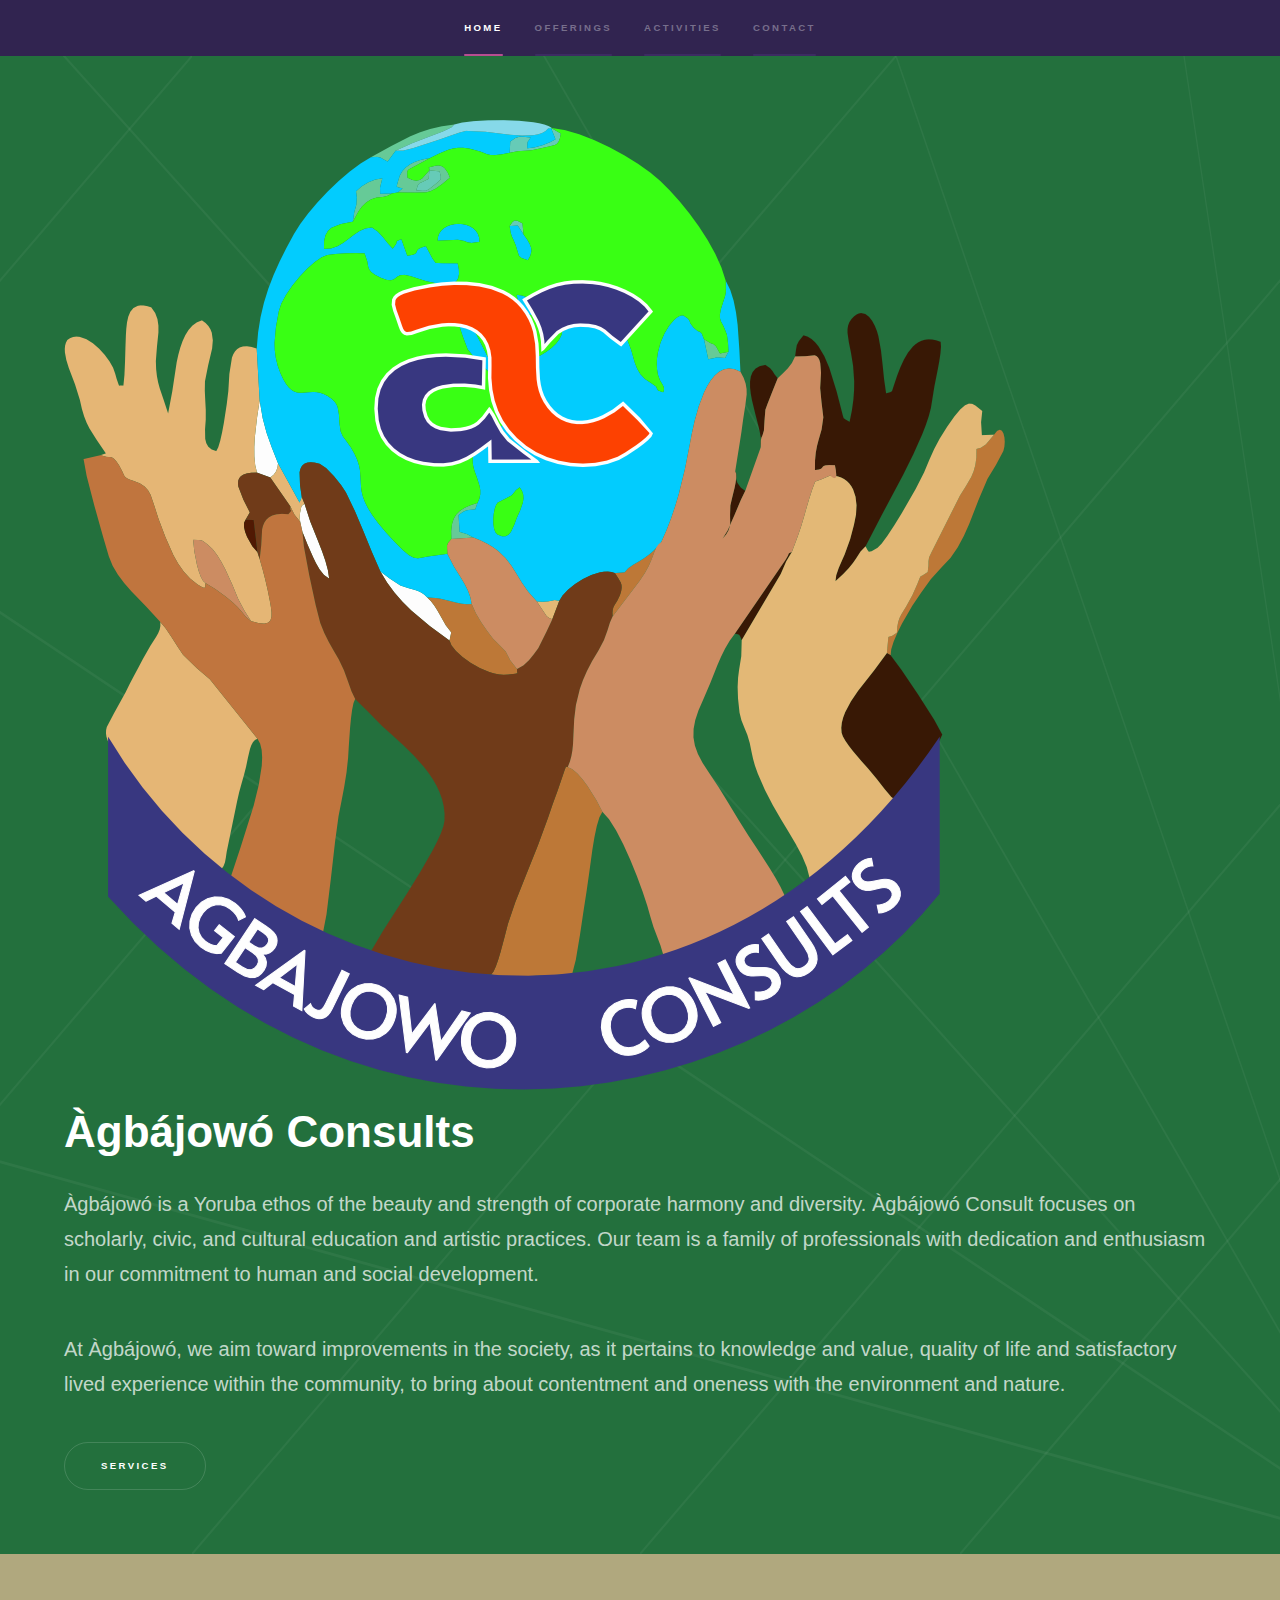
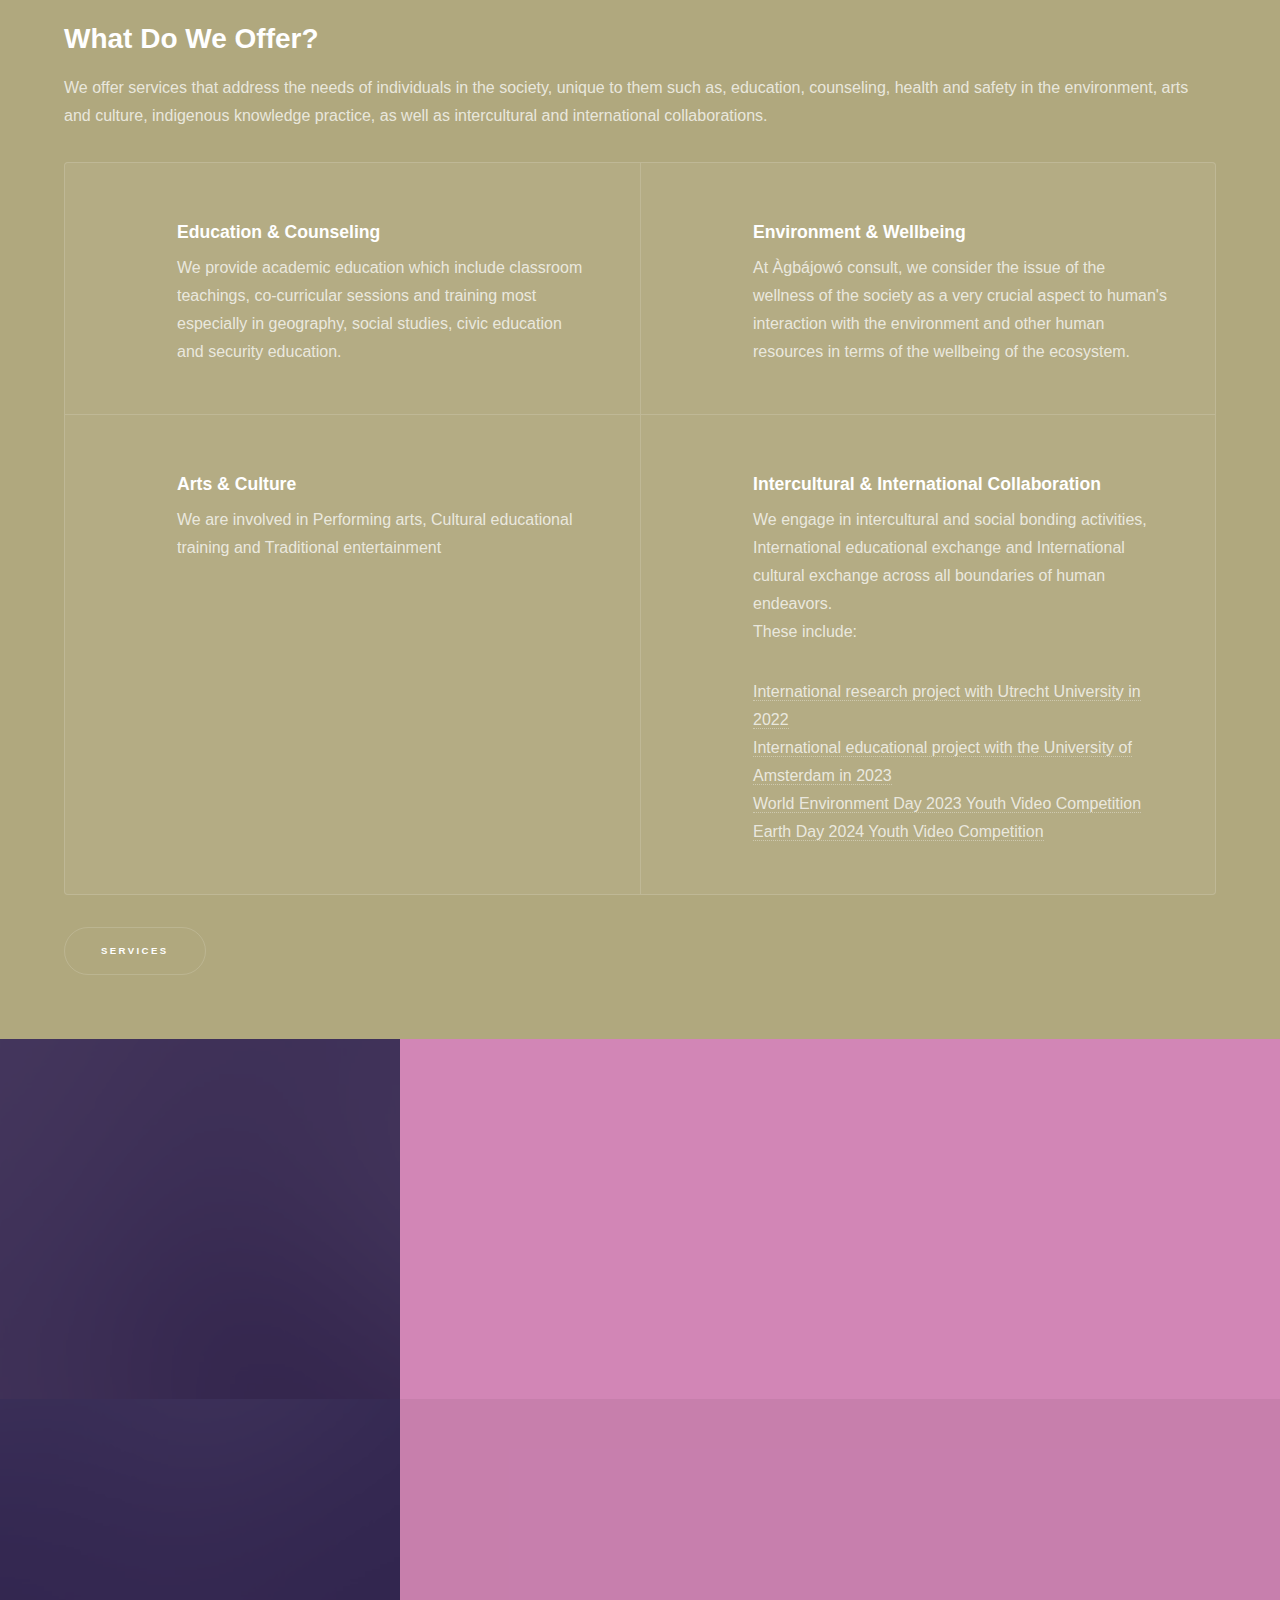
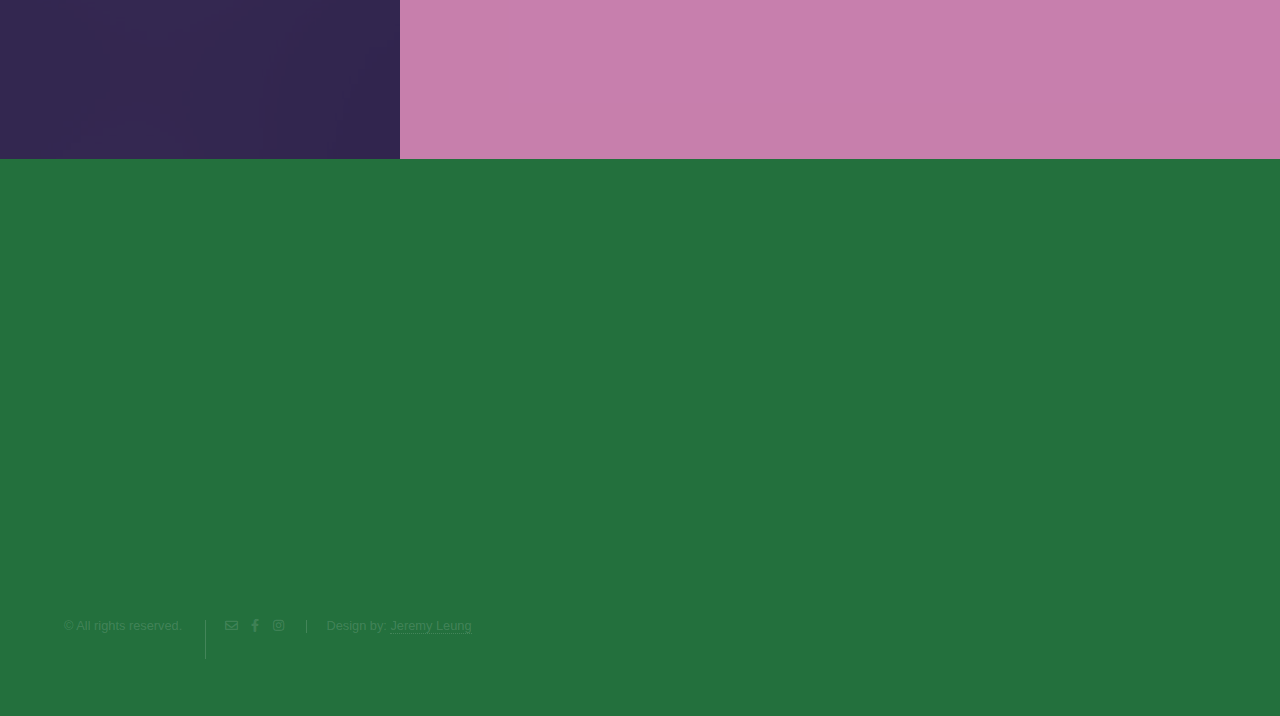
==== index.html @ 6418ff7d "Add files via upload" ====
<!DOCTYPE HTML>
<!--
	Hyperspace by HTML5 UP
	html5up.net | @ajlkn
	Free for personal and commercial use under the CCA 3.0 license (html5up.net/license)
-->
<html>
	<head>
		<title>Àgbájowó</title>
		<link rel="icon" href="images/favicon.ico">
		<meta property="og:description" 
  			content="We offer services that address the needs of individuals in the society" />
		<meta property="og:image" content="images/Agbajowo logo.png" />
		<meta charset="utf-8" />
		<meta name="viewport" content="width=device-width, initial-scale=1, user-scalable=no" />
		<link rel="stylesheet" href="assets/css/main.css" />
		<noscript><link rel="stylesheet" href="assets/css/noscript.css" /></noscript>
	</head>
	<body class="is-preload">

		<!-- Sidebar -->
			<section id="sidebar">
				<div class="inner">
					<nav>
						<ul>
							<li><a href="#intro">Home</a></li>
							<li><a href="#one">Offerings</a></li>
							<li><a href="#two">Activities</a></li>
							<li><a href="#three">Contact</a></li>
	
						</ul>
					</nav>
				</div>
			</section>

		<!-- Wrapper -->
			<div id="wrapper">

				<!-- Intro -->
					<section id="intro" class="wrapper style1 fullscreen fade-up">
						<div class="inner">
						<img src="images/Agbajowo logo.png" sizes="33vw" alt="" data-position="center" />
							<h1>Àgbájowó Consults</h1>
							<p>Àgbájowó is a Yoruba ethos of the beauty and strength of corporate harmony and diversity. Àgbájowó Consult focuses on scholarly, civic, and cultural education and artistic practices. 
								Our team is a family of professionals with dedication and enthusiasm in our commitment to human and social development.</p>
							<box> <p>At Àgbájowó, we aim toward improvements in the society, as it pertains to knowledge and value, 
								quality of life and satisfactory lived experience within the community, to bring about contentment and oneness with the environment and nature.</p></box>
							
							<ul class="actions">
								<li><a href="service.html" class="button">Services</a></li>
							</ul>
						</div>
					</section>

				<!-- One -->
					<section id="one" class="wrapper style2 spotlights">
						<div class="inner">
							<h2>What Do We Offer?</h2>
							<p>We offer services that address the needs of individuals in the society, unique to them such as, education, counseling, health and safety in the environment, 
								arts and culture, indigenous knowledge practice, as well as intercultural and international collaborations.
							</p>
							<div class="features">
								<section>
									<span class="icon solid major fa-school"></span>
									<h3>Education & Counseling</h3>
									<p>We provide academic education which include classroom teachings, co-curricular sessions and training most especially in geography, social studies, civic education and security education.</p>
								</section>
								<section>
									<span class="icon solid major fa-tree"></span>
									<h3>Environment & Wellbeing</h3>
									<p>At Àgbájowó consult, we consider the issue of the wellness of the society as a very crucial aspect to human's interaction with the environment and other human resources 
										in terms of the wellbeing of the ecosystem.</p>
								</section>
								<section>
									<span class="icon solid major fa-paint-roller"></span>
									<h3>Arts & Culture</h3>
									<p>We are involved in Performing arts, Cultural educational training and Traditional entertainment
									</p>
								</section>
								<section>
									<span class="icon solid major fa-handshake"></span>
									<h3>Intercultural & International Collaboration</h3>
									<p>We engage in intercultural and social bonding activities, International educational exchange and International cultural exchange across all boundaries of human endeavors. 
										<br> These include:</p>
										<p> <a href="https://drumlanguages.sites.uu.nl/education/" >International research project with Utrecht University in 2022</a>
											<br><a href="https://www.uva.nl/decoloniality-transnationalism-and-afrofuturism-the-dialogue.html?" >International educational project with the University of Amsterdam in 2023</a>
											<br><a href="https://www.youtube.com/watch?v=WabiyJ3lN2E" >World Environment Day 2023 Youth Video Competition</a>
											<br><a href="https://www.youtube.com/watch?v=w_batq23wjU" >Earth Day 2024 Youth Video Competition</a>
										</p>
								</section>
							</div>
							<ul class="actions">
								<li><a href="service.html" class="button">Services</a></li>
							</ul>
				
					</section>

				<!-- Two -->
					<section id="two" class="wrapper style3 spotlights">
						<section>
							<a href="#" class="image"><img src="images/pic01.jpg" alt="" data-position="center center" /></a>
							<div class="content">
								<div class="inner">
									<h2>Past Activities</h2>
									<p>PWe offer services that address the needs of individuals in the society, unique to them such as, education, counseling, health and safety in the environment, 
										arts and culture, indigenous knowledge practice, as well as intercultural and international collaborations.</p>
									<ul class="actions">
										<li><a href="service.html" class="button">Learn more</a></li>
									</ul>
								</div>
							</div>
						</section>
						<section>
							<a href="#" class="image"><img src="images/pic02.jpg" alt="" data-position="top center" /></a>
							<div class="content">
								<div class="inner">
									<h2>Upcoming Activities</h2>
									<p>Phasellus convallis elit id ullamcorper pulvinar. Duis aliquam turpis mauris, eu ultricies erat malesuada quis. Aliquam dapibus.</p>
									<ul class="actions">
										<li><a href="service.html" class="button">Services</a></li>
									</ul>
								</div>
							</div>
						</section>
				</section>

				<!-- Three -->
					<section id="three" class="wrapper style1 fade-up">
						<div class="inner">
							<h2>Contact</h2>
							<p></p>
							<div class="split style1">
								<section>
									<ul class="contact">
										<li>
											<h3>Director - Àgbájowó Consults </h3>
											<span>Edward Oludare<br />
											</span>
										</li>
										<li>
											<h3>Address</h3>
											<span>9 Odunsi Street, Bariga,<br />
												Lagos, Nigeria</span>
										</li>
								
									</ul>
								</section>
								<section>
									
											<h3>Email</h3>
											<a href="mailto:edwardoludee@gmail.com">edwardoludee@gmail.com</a>
										
										
										
											<h3>Phone</h3>
											<span>+234-803-395-9076</span>
										
											<h3>Social</h3>
											<ul class="icons">
												<li><a href="https://www.facebook.com/share/KQYxYAKXtNSf1mH6/" class="icon brands fa-facebook-f"><span class="label">Facebook</span></a></li>
												<li><a href="https://www.instagram.com/agbajowo_consult/" class="icon brands fa-instagram"><span class="label">Instagram</span></a></li>
												
											</ul>
										</li>
									</ul>
								</section>
					
							</div>
						</div>
					</section>

			</div>

		<!-- Footer -->
			<footer id="footer" class="wrapper style1-alt">
				<div class="inner">
					<ul class="menu">
						<li>&copy; All rights reserved.</li>
						<li><ul class="icons">
							<li><a href="mailto:edwardoludee@gmail.com" class="icon fa-envelope"><span class="label"></a></li>
							<li><a href="https://www.facebook.com/share/KQYxYAKXtNSf1mH6/" class="icon brands fa-facebook-f"><span class="label"></span></a></li>
							<li><a href="https://www.instagram.com/agbajowo_consult/" class="icon brands fa-instagram"><span class="label"></span></a></li>
							
						</ul></li>
						<li>Design by: <a href="https://linktr.ee/sostenuto">Jeremy Leung</a></li>
					</ul>
				</div>
			</footer>

		<!-- Scripts -->
			<script src="assets/js/jquery.min.js"></script>
			<script src="assets/js/jquery.scrollex.min.js"></script>
			<script src="assets/js/jquery.scrolly.min.js"></script>
			<script src="assets/js/browser.min.js"></script>
			<script src="assets/js/breakpoints.min.js"></script>
			<script src="assets/js/util.js"></script>
			<script src="assets/js/main.js"></script>

	</body>
</html>
---- assets/css/main.css ----
@import url(fontawesome-all.min.css);

/*
	Hyperspace by HTML5 UP
	html5up.net | @ajlkn
	Free for personal and commercial use under the CCA 3.0 license (html5up.net/license)
*/

html, body, div, span, applet, object,
iframe, h1, h2, h3, h4, h5, h6, p, blockquote,
pre, a, abbr, acronym, address, big, cite,
code, del, dfn, em, img, ins, kbd, q, s, samp,
small, strike, strong, sub, sup, tt, var, b,
u, i, center, dl, dt, dd, ol, ul, li, fieldset,
form, label, legend, table, caption, tbody,
tfoot, thead, tr, th, td, article, aside,
canvas, details, embed, figure, figcaption,
footer, header, hgroup, menu, nav, output, ruby,
section, summary, time, mark, audio, video {
	margin: 0;
	padding: 0;
	border: 0;
	font-size: 100%;
	font: inherit;
	vertical-align: baseline;}

article, aside, details, figcaption, figure,
footer, header, hgroup, menu, nav, section {
	display: block;}

body {
	line-height: 1;
}

ol, ul {
	list-style: none;
}

blockquote, q {
	quotes: none;
}

	blockquote:before, blockquote:after, q:before, q:after {
		content: '';
		content: none;
	}

table {
	border-collapse: collapse;
	border-spacing: 0;
}

body {
	-webkit-text-size-adjust: none;
}

mark {
	background-color: transparent;
	color: inherit;
}

input::-moz-focus-inner {
	border: 0;
	padding: 0;
}

input, select, textarea {
	-moz-appearance: none;
	-webkit-appearance: none;
	-ms-appearance: none;
	appearance: none;
}

/* Basic */

	@-ms-viewport {
		width: device-width;
	}

	body {
		-ms-overflow-style: scrollbar;
	}

	@media screen and (max-width: 480px) {

		html, body {
			min-width: 320px;
		}

	}

	html {
		box-sizing: border-box;
	}

	*, *:before, *:after {
		box-sizing: inherit;
	}

	body {
		background: #7ab696ae;
	}

		body.is-preload *, body.is-preload *:before, body.is-preload *:after {
			-moz-animation: none !important;
			-webkit-animation: none !important;
			-ms-animation: none !important;
			animation: none !important;
			-moz-transition: none !important;
			-webkit-transition: none !important;
			-ms-transition: none !important;
			transition: none !important;
		}

/* Type */

	body, input, select, textarea {
		color: rgba(255, 255, 255, 0.744);
		font-family: Arial, Helvetica, sans-serif;
		font-size: 16.5pt;
		font-weight: normal;
		line-height: 1.75;
	}

		@media screen and (max-width: 1680px) {

			body, input, select, textarea {
				font-size: 13pt;
			}

		}

		@media screen and (max-width: 1280px) {

			body, input, select, textarea {
				font-size: 12pt;
			}

		}

		@media screen and (max-width: 360px) {

			body, input, select, textarea {
				font-size: 11pt;
			}

		}

	a {
		-moz-transition: color 0.2s ease, border-bottom-color 0.2s ease;
		-webkit-transition: color 0.2s ease, border-bottom-color 0.2s ease;
		-ms-transition: color 0.2s ease, border-bottom-color 0.2s ease;
		transition: color 0.2s ease, border-bottom-color 0.2s ease;
		border-bottom: dotted 1px rgba(255, 255, 255, 0.35);
		color: inherit;
		text-decoration: none;
	}

		a:hover {
			border-bottom-color: transparent;
			color: #ffffff;
		}

	strong, b {
		color: #ffffff;
		font-weight: bold;
	}

	em, i {
		font-style: italic;
	}

	p {
		margin: 0 0 2em 0;
	}

	h1, h2, h3, h4, h5, h6 {
		color: #ffffff;
		font-weight: bold;
		line-height: 1.5;
		margin: 0 0 0.5em 0;
	}

		h1 a, h2 a, h3 a, h4 a, h5 a, h6 a {
			color: inherit;
			text-decoration: none;
		}

	h1 {
		font-size: 2.75em;
	}

		h1.major {
			margin: 0 0 1.3em 0;
			position: relative;
			padding-bottom: 0.35em;
		}

			h1.major:after {
				background-image: -moz-linear-gradient(to right, #5e42a6, #b74e91);
				background-image: -webkit-linear-gradient(to right, #5e42a6, #b74e91);
				background-image: -ms-linear-gradient(to right, #5e42a6, #b74e91);
				background-image: linear-gradient(to right, #5e42a6, #b74e91);
				-moz-transition: max-width 0.2s ease;
				-webkit-transition: max-width 0.2s ease;
				-ms-transition: max-width 0.2s ease;
				transition: max-width 0.2s ease;
				border-radius: 0.2em;
				bottom: 0;
				content: '';
				height: 0.05em;
				position: absolute;
				right: 0;
				width: 100%;
			}

	h2 {
		font-size: 1.75em;
	}

	h3 {
		font-size: 1.1em;
	}

	h4 {
		font-size: 1em;
	}

	h5 {
		font-size: 0.8em;
	}

	h6 {
		font-size: 0.6em;
	}

	@media screen and (max-width: 736px) {

		h1 {
			font-size: 2em;
		}

		h2 {
			font-size: 1.25em;
		}

		h3 {
			font-size: 1em;
		}

		h4 {
			font-size: 0.8em;
		}

		h5 {
			font-size: 0.6em;
		}

		h6 {
			font-size: 0.6em;
		}

	}

	sub {
		font-size: 0.8em;
		position: relative;
		top: 0.5em;
	}

	sup {
		font-size: 0.8em;
		position: relative;
		top: -0.5em;
	}

	blockquote {
		border-left: solid 4px rgba(255, 255, 255, 0.15);
		font-style: italic;
		margin: 0 0 2em 0;
		padding: 0.5em 0 0.5em 2em;
	}

	code {
		background: rgba(255, 255, 255, 0.05);
		border-radius: 0.25em;
		border: solid 1px rgba(255, 255, 255, 0.15);
		font-family: "Courier New", monospace;
		font-size: 0.9em;
		margin: 0 0.25em;
		padding: 0.25em 0.65em;
	}

	pre {
		-webkit-overflow-scrolling: touch;
		font-family: "Courier New", monospace;
		font-size: 0.9em;
		margin: 0 0 2em 0;
	}

		pre code {
			display: block;
			line-height: 1.75em;
			padding: 1em 1.5em;
			overflow-x: auto;
		}

	hr {
		border: 0;
		border-bottom: solid 1px rgba(255, 255, 255, 0.15);
		margin: 2em 0;
	}

		hr.major {
			margin: 3em 0;
		}

	.align-left {
		text-align: left;
	}

	.align-center {
		text-align: center;
	}

	.align-right {
		text-align: right;
	}

/* Row */

	.row {
		display: flex;
		flex-wrap: wrap;
		box-sizing: border-box;
		align-items: stretch;
	}

		.row > * {
			box-sizing: border-box;
		}

		.row.gtr-uniform > * > :last-child {
			margin-bottom: 0;
		}

		.row.aln-left {
			justify-content: flex-start;
		}

		.row.aln-center {
			justify-content: center;
		}

		.row.aln-right {
			justify-content: flex-end;
		}

		.row.aln-top {
			align-items: flex-start;
		}

		.row.aln-middle {
			align-items: center;
		}

		.row.aln-bottom {
			align-items: flex-end;
		}

		.row > .imp {
			order: -1;
		}

		.row > .col-1 {
			width: 8.33333%;
		}

		.row > .off-1 {
			margin-left: 8.33333%;
		}

		.row > .col-2 {
			width: 16.66667%;
		}

		.row > .off-2 {
			margin-left: 16.66667%;
		}

		.row > .col-3 {
			width: 25%;
		}

		.row > .off-3 {
			margin-left: 25%;
		}

		.row > .col-4 {
			width: 33.33333%;
		}

		.row > .off-4 {
			margin-left: 33.33333%;
		}

		.row > .col-5 {
			width: 41.66667%;
		}

		.row > .off-5 {
			margin-left: 41.66667%;
		}

		.row > .col-6 {
			width: 50%;
		}

		.row > .off-6 {
			margin-left: 50%;
		}

		.row > .col-7 {
			width: 58.33333%;
		}

		.row > .off-7 {
			margin-left: 58.33333%;
		}

		.row > .col-8 {
			width: 66.66667%;
		}

		.row > .off-8 {
			margin-left: 66.66667%;
		}

		.row > .col-9 {
			width: 75%;
		}

		.row > .off-9 {
			margin-left: 75%;
		}

		.row > .col-10 {
			width: 83.33333%;
		}

		.row > .off-10 {
			margin-left: 83.33333%;
		}

		.row > .col-11 {
			width: 91.66667%;
		}

		.row > .off-11 {
			margin-left: 91.66667%;
		}

		.row > .col-12 {
			width: 100%;
		}

		.row > .off-12 {
			margin-left: 100%;
		}

		.row.gtr-0 {
			margin-top: 0;
			margin-left: 0em;
		}

			.row.gtr-0 > * {
				padding: 0 0 0 0em;
			}

			.row.gtr-0.gtr-uniform {
				margin-top: 0em;
			}

				.row.gtr-0.gtr-uniform > * {
					padding-top: 0em;
				}

		.row.gtr-25 {
			margin-top: 0;
			margin-left: -0.375em;
		}

			.row.gtr-25 > * {
				padding: 0 0 0 0.375em;
			}

			.row.gtr-25.gtr-uniform {
				margin-top: -0.375em;
			}

				.row.gtr-25.gtr-uniform > * {
					padding-top: 0.375em;
				}

		.row.gtr-50 {
			margin-top: 0;
			margin-left: -0.75em;
		}

			.row.gtr-50 > * {
				padding: 0 0 0 0.75em;
			}

			.row.gtr-50.gtr-uniform {
				margin-top: -0.75em;
			}

				.row.gtr-50.gtr-uniform > * {
					padding-top: 0.75em;
				}

		.row {
			margin-top: 0;
			margin-left: -1.5em;
		}

			.row > * {
				padding: 0 0 0 1.5em;
			}

			.row.gtr-uniform {
				margin-top: -1.5em;
			}

				.row.gtr-uniform > * {
					padding-top: 1.5em;
				}

		.row.gtr-150 {
			margin-top: 0;
			margin-left: -2.25em;
		}

			.row.gtr-150 > * {
				padding: 0 0 0 2.25em;
			}

			.row.gtr-150.gtr-uniform {
				margin-top: -2.25em;
			}

				.row.gtr-150.gtr-uniform > * {
					padding-top: 2.25em;
				}

		.row.gtr-200 {
			margin-top: 0;
			margin-left: -3em;
		}

			.row.gtr-200 > * {
				padding: 0 0 0 3em;
			}

			.row.gtr-200.gtr-uniform {
				margin-top: -3em;
			}

				.row.gtr-200.gtr-uniform > * {
					padding-top: 3em;
				}

		@media screen and (max-width: 1680px) {

			.row {
				display: flex;
				flex-wrap: wrap;
				box-sizing: border-box;
				align-items: stretch;
			}

				.row > * {
					box-sizing: border-box;
				}

				.row.gtr-uniform > * > :last-child {
					margin-bottom: 0;
				}

				.row.aln-left {
					justify-content: flex-start;
				}

				.row.aln-center {
					justify-content: center;
				}

				.row.aln-right {
					justify-content: flex-end;
				}

				.row.aln-top {
					align-items: flex-start;
				}

				.row.aln-middle {
					align-items: center;
				}

				.row.aln-bottom {
					align-items: flex-end;
				}

				.row > .imp-xlarge {
					order: -1;
				}

				.row > .col-1-xlarge {
					width: 8.33333%;
				}

				.row > .off-1-xlarge {
					margin-left: 8.33333%;
				}

				.row > .col-2-xlarge {
					width: 16.66667%;
				}

				.row > .off-2-xlarge {
					margin-left: 16.66667%;
				}

				.row > .col-3-xlarge {
					width: 25%;
				}

				.row > .off-3-xlarge {
					margin-left: 25%;
				}

				.row > .col-4-xlarge {
					width: 33.33333%;
				}

				.row > .off-4-xlarge {
					margin-left: 33.33333%;
				}

				.row > .col-5-xlarge {
					width: 41.66667%;
				}

				.row > .off-5-xlarge {
					margin-left: 41.66667%;
				}

				.row > .col-6-xlarge {
					width: 50%;
				}

				.row > .off-6-xlarge {
					margin-left: 50%;
				}

				.row > .col-7-xlarge {
					width: 58.33333%;
				}

				.row > .off-7-xlarge {
					margin-left: 58.33333%;
				}

				.row > .col-8-xlarge {
					width: 66.66667%;
				}

				.row > .off-8-xlarge {
					margin-left: 66.66667%;
				}

				.row > .col-9-xlarge {
					width: 75%;
				}

				.row > .off-9-xlarge {
					margin-left: 75%;
				}

				.row > .col-10-xlarge {
					width: 83.33333%;
				}

				.row > .off-10-xlarge {
					margin-left: 83.33333%;
				}

				.row > .col-11-xlarge {
					width: 91.66667%;
				}

				.row > .off-11-xlarge {
					margin-left: 91.66667%;
				}

				.row > .col-12-xlarge {
					width: 100%;
				}

				.row > .off-12-xlarge {
					margin-left: 100%;
				}

				.row.gtr-0 {
					margin-top: 0;
					margin-left: 0em;
				}

					.row.gtr-0 > * {
						padding: 0 0 0 0em;
					}

					.row.gtr-0.gtr-uniform {
						margin-top: 0em;
					}

						.row.gtr-0.gtr-uniform > * {
							padding-top: 0em;
						}

				.row.gtr-25 {
					margin-top: 0;
					margin-left: -0.375em;
				}

					.row.gtr-25 > * {
						padding: 0 0 0 0.375em;
					}

					.row.gtr-25.gtr-uniform {
						margin-top: -0.375em;
					}

						.row.gtr-25.gtr-uniform > * {
							padding-top: 0.375em;
						}

				.row.gtr-50 {
					margin-top: 0;
					margin-left: -0.75em;
				}

					.row.gtr-50 > * {
						padding: 0 0 0 0.75em;
					}

					.row.gtr-50.gtr-uniform {
						margin-top: -0.75em;
					}

						.row.gtr-50.gtr-uniform > * {
							padding-top: 0.75em;
						}

				.row {
					margin-top: 0;
					margin-left: -1.5em;
				}

					.row > * {
						padding: 0 0 0 1.5em;
					}

					.row.gtr-uniform {
						margin-top: -1.5em;
					}

						.row.gtr-uniform > * {
							padding-top: 1.5em;
						}

				.row.gtr-150 {
					margin-top: 0;
					margin-left: -2.25em;
				}

					.row.gtr-150 > * {
						padding: 0 0 0 2.25em;
					}

					.row.gtr-150.gtr-uniform {
						margin-top: -2.25em;
					}

						.row.gtr-150.gtr-uniform > * {
							padding-top: 2.25em;
						}

				.row.gtr-200 {
					margin-top: 0;
					margin-left: -3em;
				}

					.row.gtr-200 > * {
						padding: 0 0 0 3em;
					}

					.row.gtr-200.gtr-uniform {
						margin-top: -3em;
					}

						.row.gtr-200.gtr-uniform > * {
							padding-top: 3em;
						}

		}

		@media screen and (max-width: 1280px) {

			.row {
				display: flex;
				flex-wrap: wrap;
				box-sizing: border-box;
				align-items: stretch;
			}

				.row > * {
					box-sizing: border-box;
				}

				.row.gtr-uniform > * > :last-child {
					margin-bottom: 0;
				}

				.row.aln-left {
					justify-content: flex-start;
				}

				.row.aln-center {
					justify-content: center;
				}

				.row.aln-right {
					justify-content: flex-end;
				}

				.row.aln-top {
					align-items: flex-start;
				}

				.row.aln-middle {
					align-items: center;
				}

				.row.aln-bottom {
					align-items: flex-end;
				}

				.row > .imp-large {
					order: -1;
				}

				.row > .col-1-large {
					width: 8.33333%;
				}

				.row > .off-1-large {
					margin-left: 8.33333%;
				}

				.row > .col-2-large {
					width: 16.66667%;
				}

				.row > .off-2-large {
					margin-left: 16.66667%;
				}

				.row > .col-3-large {
					width: 25%;
				}

				.row > .off-3-large {
					margin-left: 25%;
				}

				.row > .col-4-large {
					width: 33.33333%;
				}

				.row > .off-4-large {
					margin-left: 33.33333%;
				}

				.row > .col-5-large {
					width: 41.66667%;
				}

				.row > .off-5-large {
					margin-left: 41.66667%;
				}

				.row > .col-6-large {
					width: 50%;
				}

				.row > .off-6-large {
					margin-left: 50%;
				}

				.row > .col-7-large {
					width: 58.33333%;
				}

				.row > .off-7-large {
					margin-left: 58.33333%;
				}

				.row > .col-8-large {
					width: 66.66667%;
				}

				.row > .off-8-large {
					margin-left: 66.66667%;
				}

				.row > .col-9-large {
					width: 75%;
				}

				.row > .off-9-large {
					margin-left: 75%;
				}

				.row > .col-10-large {
					width: 83.33333%;
				}

				.row > .off-10-large {
					margin-left: 83.33333%;
				}

				.row > .col-11-large {
					width: 91.66667%;
				}

				.row > .off-11-large {
					margin-left: 91.66667%;
				}

				.row > .col-12-large {
					width: 100%;
				}

				.row > .off-12-large {
					margin-left: 100%;
				}

				.row.gtr-0 {
					margin-top: 0;
					margin-left: 0em;
				}

					.row.gtr-0 > * {
						padding: 0 0 0 0em;
					}

					.row.gtr-0.gtr-uniform {
						margin-top: 0em;
					}

						.row.gtr-0.gtr-uniform > * {
							padding-top: 0em;
						}

				.row.gtr-25 {
					margin-top: 0;
					margin-left: -0.375em;
				}

					.row.gtr-25 > * {
						padding: 0 0 0 0.375em;
					}

					.row.gtr-25.gtr-uniform {
						margin-top: -0.375em;
					}

						.row.gtr-25.gtr-uniform > * {
							padding-top: 0.375em;
						}

				.row.gtr-50 {
					margin-top: 0;
					margin-left: -0.75em;
				}

					.row.gtr-50 > * {
						padding: 0 0 0 0.75em;
					}

					.row.gtr-50.gtr-uniform {
						margin-top: -0.75em;
					}

						.row.gtr-50.gtr-uniform > * {
							padding-top: 0.75em;
						}

				.row {
					margin-top: 0;
					margin-left: -1.5em;
				}

					.row > * {
						padding: 0 0 0 1.5em;
					}

					.row.gtr-uniform {
						margin-top: -1.5em;
					}

						.row.gtr-uniform > * {
							padding-top: 1.5em;
						}

				.row.gtr-150 {
					margin-top: 0;
					margin-left: -2.25em;
				}

					.row.gtr-150 > * {
						padding: 0 0 0 2.25em;
					}

					.row.gtr-150.gtr-uniform {
						margin-top: -2.25em;
					}

						.row.gtr-150.gtr-uniform > * {
							padding-top: 2.25em;
						}

				.row.gtr-200 {
					margin-top: 0;
					margin-left: -3em;
				}

					.row.gtr-200 > * {
						padding: 0 0 0 3em;
					}

					.row.gtr-200.gtr-uniform {
						margin-top: -3em;
					}

						.row.gtr-200.gtr-uniform > * {
							padding-top: 3em;
						}

		}

		@media screen and (max-width: 980px) {

			.row {
				display: flex;
				flex-wrap: wrap;
				box-sizing: border-box;
				align-items: stretch;
			}

				.row > * {
					box-sizing: border-box;
				}

				.row.gtr-uniform > * > :last-child {
					margin-bottom: 0;
				}

				.row.aln-left {
					justify-content: flex-start;
				}

				.row.aln-center {
					justify-content: center;
				}

				.row.aln-right {
					justify-content: flex-end;
				}

				.row.aln-top {
					align-items: flex-start;
				}

				.row.aln-middle {
					align-items: center;
				}

				.row.aln-bottom {
					align-items: flex-end;
				}

				.row > .imp-medium {
					order: -1;
				}

				.row > .col-1-medium {
					width: 8.33333%;
				}

				.row > .off-1-medium {
					margin-left: 8.33333%;
				}

				.row > .col-2-medium {
					width: 16.66667%;
				}

				.row > .off-2-medium {
					margin-left: 16.66667%;
				}

				.row > .col-3-medium {
					width: 25%;
				}

				.row > .off-3-medium {
					margin-left: 25%;
				}

				.row > .col-4-medium {
					width: 33.33333%;
				}

				.row > .off-4-medium {
					margin-left: 33.33333%;
				}

				.row > .col-5-medium {
					width: 41.66667%;
				}

				.row > .off-5-medium {
					margin-left: 41.66667%;
				}

				.row > .col-6-medium {
					width: 50%;
				}

				.row > .off-6-medium {
					margin-left: 50%;
				}

				.row > .col-7-medium {
					width: 58.33333%;
				}

				.row > .off-7-medium {
					margin-left: 58.33333%;
				}

				.row > .col-8-medium {
					width: 66.66667%;
				}

				.row > .off-8-medium {
					margin-left: 66.66667%;
				}

				.row > .col-9-medium {
					width: 75%;
				}

				.row > .off-9-medium {
					margin-left: 75%;
				}

				.row > .col-10-medium {
					width: 83.33333%;
				}

				.row > .off-10-medium {
					margin-left: 83.33333%;
				}

				.row > .col-11-medium {
					width: 91.66667%;
				}

				.row > .off-11-medium {
					margin-left: 91.66667%;
				}

				.row > .col-12-medium {
					width: 100%;
				}

				.row > .off-12-medium {
					margin-left: 100%;
				}

				.row.gtr-0 {
					margin-top: 0;
					margin-left: 0em;
				}

					.row.gtr-0 > * {
						padding: 0 0 0 0em;
					}

					.row.gtr-0.gtr-uniform {
						margin-top: 0em;
					}

						.row.gtr-0.gtr-uniform > * {
							padding-top: 0em;
						}

				.row.gtr-25 {
					margin-top: 0;
					margin-left: -0.375em;
				}

					.row.gtr-25 > * {
						padding: 0 0 0 0.375em;
					}

					.row.gtr-25.gtr-uniform {
						margin-top: -0.375em;
					}

						.row.gtr-25.gtr-uniform > * {
							padding-top: 0.375em;
						}

				.row.gtr-50 {
					margin-top: 0;
					margin-left: -0.75em;
				}

					.row.gtr-50 > * {
						padding: 0 0 0 0.75em;
					}

					.row.gtr-50.gtr-uniform {
						margin-top: -0.75em;
					}

						.row.gtr-50.gtr-uniform > * {
							padding-top: 0.75em;
						}

				.row {
					margin-top: 0;
					margin-left: -1.5em;
				}

					.row > * {
						padding: 0 0 0 1.5em;
					}

					.row.gtr-uniform {
						margin-top: -1.5em;
					}

						.row.gtr-uniform > * {
							padding-top: 1.5em;
						}

				.row.gtr-150 {
					margin-top: 0;
					margin-left: -2.25em;
				}

					.row.gtr-150 > * {
						padding: 0 0 0 2.25em;
					}

					.row.gtr-150.gtr-uniform {
						margin-top: -2.25em;
					}

						.row.gtr-150.gtr-uniform > * {
							padding-top: 2.25em;
						}

				.row.gtr-200 {
					margin-top: 0;
					margin-left: -3em;
				}

					.row.gtr-200 > * {
						padding: 0 0 0 3em;
					}

					.row.gtr-200.gtr-uniform {
						margin-top: -3em;
					}

						.row.gtr-200.gtr-uniform > * {
							padding-top: 3em;
						}

		}

		@media screen and (max-width: 736px) {

			.row {
				display: flex;
				flex-wrap: wrap;
				box-sizing: border-box;
				align-items: stretch;
			}

				.row > * {
					box-sizing: border-box;
				}

				.row.gtr-uniform > * > :last-child {
					margin-bottom: 0;
				}

				.row.aln-left {
					justify-content: flex-start;
				}

				.row.aln-center {
					justify-content: center;
				}

				.row.aln-right {
					justify-content: flex-end;
				}

				.row.aln-top {
					align-items: flex-start;
				}

				.row.aln-middle {
					align-items: center;
				}

				.row.aln-bottom {
					align-items: flex-end;
				}

				.row > .imp-small {
					order: -1;
				}

				.row > .col-1-small {
					width: 8.33333%;
				}

				.row > .off-1-small {
					margin-left: 8.33333%;
				}

				.row > .col-2-small {
					width: 16.66667%;
				}

				.row > .off-2-small {
					margin-left: 16.66667%;
				}

				.row > .col-3-small {
					width: 25%;
				}

				.row > .off-3-small {
					margin-left: 25%;
				}

				.row > .col-4-small {
					width: 33.33333%;
				}

				.row > .off-4-small {
					margin-left: 33.33333%;
				}

				.row > .col-5-small {
					width: 41.66667%;
				}

				.row > .off-5-small {
					margin-left: 41.66667%;
				}

				.row > .col-6-small {
					width: 50%;
				}

				.row > .off-6-small {
					margin-left: 50%;
				}

				.row > .col-7-small {
					width: 58.33333%;
				}

				.row > .off-7-small {
					margin-left: 58.33333%;
				}

				.row > .col-8-small {
					width: 66.66667%;
				}

				.row > .off-8-small {
					margin-left: 66.66667%;
				}

				.row > .col-9-small {
					width: 75%;
				}

				.row > .off-9-small {
					margin-left: 75%;
				}

				.row > .col-10-small {
					width: 83.33333%;
				}

				.row > .off-10-small {
					margin-left: 83.33333%;
				}

				.row > .col-11-small {
					width: 91.66667%;
				}

				.row > .off-11-small {
					margin-left: 91.66667%;
				}

				.row > .col-12-small {
					width: 100%;
				}

				.row > .off-12-small {
					margin-left: 100%;
				}

				.row.gtr-0 {
					margin-top: 0;
					margin-left: 0em;
				}

					.row.gtr-0 > * {
						padding: 0 0 0 0em;
					}

					.row.gtr-0.gtr-uniform {
						margin-top: 0em;
					}

						.row.gtr-0.gtr-uniform > * {
							padding-top: 0em;
						}

				.row.gtr-25 {
					margin-top: 0;
					margin-left: -0.375em;
				}

					.row.gtr-25 > * {
						padding: 0 0 0 0.375em;
					}

					.row.gtr-25.gtr-uniform {
						margin-top: -0.375em;
					}

						.row.gtr-25.gtr-uniform > * {
							padding-top: 0.375em;
						}

				.row.gtr-50 {
					margin-top: 0;
					margin-left: -0.75em;
				}

					.row.gtr-50 > * {
						padding: 0 0 0 0.75em;
					}

					.row.gtr-50.gtr-uniform {
						margin-top: -0.75em;
					}

						.row.gtr-50.gtr-uniform > * {
							padding-top: 0.75em;
						}

				.row {
					margin-top: 0;
					margin-left: -1.5em;
				}

					.row > * {
						padding: 0 0 0 1.5em;
					}

					.row.gtr-uniform {
						margin-top: -1.5em;
					}

						.row.gtr-uniform > * {
							padding-top: 1.5em;
						}

				.row.gtr-150 {
					margin-top: 0;
					margin-left: -2.25em;
				}

					.row.gtr-150 > * {
						padding: 0 0 0 2.25em;
					}

					.row.gtr-150.gtr-uniform {
						margin-top: -2.25em;
					}

						.row.gtr-150.gtr-uniform > * {
							padding-top: 2.25em;
						}

				.row.gtr-200 {
					margin-top: 0;
					margin-left: -3em;
				}

					.row.gtr-200 > * {
						padding: 0 0 0 3em;
					}

					.row.gtr-200.gtr-uniform {
						margin-top: -3em;
					}

						.row.gtr-200.gtr-uniform > * {
							padding-top: 3em;
						}

		}

		@media screen and (max-width: 480px) {

			.row {
				display: flex;
				flex-wrap: wrap;
				box-sizing: border-box;
				align-items: stretch;
			}

				.row > * {
					box-sizing: border-box;
				}

				.row.gtr-uniform > * > :last-child {
					margin-bottom: 0;
				}

				.row.aln-left {
					justify-content: flex-start;
				}

				.row.aln-center {
					justify-content: center;
				}

				.row.aln-right {
					justify-content: flex-end;
				}

				.row.aln-top {
					align-items: flex-start;
				}

				.row.aln-middle {
					align-items: center;
				}

				.row.aln-bottom {
					align-items: flex-end;
				}

				.row > .imp-xsmall {
					order: -1;
				}

				.row > .col-1-xsmall {
					width: 8.33333%;
				}

				.row > .off-1-xsmall {
					margin-left: 8.33333%;
				}

				.row > .col-2-xsmall {
					width: 16.66667%;
				}

				.row > .off-2-xsmall {
					margin-left: 16.66667%;
				}

				.row > .col-3-xsmall {
					width: 25%;
				}

				.row > .off-3-xsmall {
					margin-left: 25%;
				}

				.row > .col-4-xsmall {
					width: 33.33333%;
				}

				.row > .off-4-xsmall {
					margin-left: 33.33333%;
				}

				.row > .col-5-xsmall {
					width: 41.66667%;
				}

				.row > .off-5-xsmall {
					margin-left: 41.66667%;
				}

				.row > .col-6-xsmall {
					width: 50%;
				}

				.row > .off-6-xsmall {
					margin-left: 50%;
				}

				.row > .col-7-xsmall {
					width: 58.33333%;
				}

				.row > .off-7-xsmall {
					margin-left: 58.33333%;
				}

				.row > .col-8-xsmall {
					width: 66.66667%;
				}

				.row > .off-8-xsmall {
					margin-left: 66.66667%;
				}

				.row > .col-9-xsmall {
					width: 75%;
				}

				.row > .off-9-xsmall {
					margin-left: 75%;
				}

				.row > .col-10-xsmall {
					width: 83.33333%;
				}

				.row > .off-10-xsmall {
					margin-left: 83.33333%;
				}

				.row > .col-11-xsmall {
					width: 91.66667%;
				}

				.row > .off-11-xsmall {
					margin-left: 91.66667%;
				}

				.row > .col-12-xsmall {
					width: 100%;
				}

				.row > .off-12-xsmall {
					margin-left: 100%;
				}

				.row.gtr-0 {
					margin-top: 0;
					margin-left: 0em;
				}

					.row.gtr-0 > * {
						padding: 0 0 0 0em;
					}

					.row.gtr-0.gtr-uniform {
						margin-top: 0em;
					}

						.row.gtr-0.gtr-uniform > * {
							padding-top: 0em;
						}

				.row.gtr-25 {
					margin-top: 0;
					margin-left: -0.375em;
				}

					.row.gtr-25 > * {
						padding: 0 0 0 0.375em;
					}

					.row.gtr-25.gtr-uniform {
						margin-top: -0.375em;
					}

						.row.gtr-25.gtr-uniform > * {
							padding-top: 0.375em;
						}

				.row.gtr-50 {
					margin-top: 0;
					margin-left: -0.75em;
				}

					.row.gtr-50 > * {
						padding: 0 0 0 0.75em;
					}

					.row.gtr-50.gtr-uniform {
						margin-top: -0.75em;
					}

						.row.gtr-50.gtr-uniform > * {
							padding-top: 0.75em;
						}

				.row {
					margin-top: 0;
					margin-left: -1.5em;
				}

					.row > * {
						padding: 0 0 0 1.5em;
					}

					.row.gtr-uniform {
						margin-top: -1.5em;
					}

						.row.gtr-uniform > * {
							padding-top: 1.5em;
						}

				.row.gtr-150 {
					margin-top: 0;
					margin-left: -2.25em;
				}

					.row.gtr-150 > * {
						padding: 0 0 0 2.25em;
					}

					.row.gtr-150.gtr-uniform {
						margin-top: -2.25em;
					}

						.row.gtr-150.gtr-uniform > * {
							padding-top: 2.25em;
						}

				.row.gtr-200 {
					margin-top: 0;
					margin-left: -3em;
				}

					.row.gtr-200 > * {
						padding: 0 0 0 3em;
					}

					.row.gtr-200.gtr-uniform {
						margin-top: -3em;
					}

						.row.gtr-200.gtr-uniform > * {
							padding-top: 3em;
						}

		}

/* Box */

	.box {
		border-radius: 0.25em;
		border: solid 1px rgba(255, 255, 255, 0.15);
		margin-bottom: 2em;
		padding: 1.5em;
	}

		.box > :last-child,
		.box > :last-child > :last-child,
		.box > :last-child > :last-child > :last-child {
			margin-bottom: 0;
		}

		.box.alt {
			border: 0;
			border-radius: 0;
			padding: 0;
		}

/* Button */

	input[type="submit"],
	input[type="reset"],
	input[type="button"],
	button,
	.button {
		-moz-appearance: none;
		-webkit-appearance: none;
		-ms-appearance: none;
		appearance: none;
		-moz-transition: border-color 0.2s ease;
		-webkit-transition: border-color 0.2s ease;
		-ms-transition: border-color 0.2s ease;
		transition: border-color 0.2s ease;
		background-color: transparent;
		border: solid 1px !important;
		border-color: rgba(255, 255, 255, 0.15) !important;
		border-radius: 3em;
		color: #ffffff !important;
		cursor: pointer;
		display: inline-block;
		font-size: 0.6em;
		font-weight: bold;
		height: calc(4.75em + 2px);
		letter-spacing: 0.25em;
		line-height: 4.75em;
		outline: 0;
		padding: 0 3.75em;
		position: relative;
		text-align: center;
		text-decoration: none;
		text-transform: uppercase;
		white-space: nowrap;
	}

		input[type="submit"]:after,
		input[type="reset"]:after,
		input[type="button"]:after,
		button:after,
		.button:after {
			-moz-transform: scale(0.25);
			-webkit-transform: scale(0.25);
			-ms-transform: scale(0.25);
			transform: scale(0.25);
			pointer-events: none;
			-moz-transition: opacity 0.2s ease, -moz-transform 0.2s ease;
			-webkit-transition: opacity 0.2s ease, -webkit-transform 0.2s ease;
			-ms-transition: opacity 0.2s ease, -ms-transform 0.2s ease;
			transition: opacity 0.2s ease, transform 0.2s ease;
			background: #ffffff;
			border-radius: 3em;
			content: '';
			height: 100%;
			left: 0;
			opacity: 0;
			position: absolute;
			top: 0;
			width: 100%;
		}

		input[type="submit"].icon:before,
		input[type="reset"].icon:before,
		input[type="button"].icon:before,
		button.icon:before,
		.button.icon:before {
			margin-right: 0.75em;
		}

		input[type="submit"].fit,
		input[type="reset"].fit,
		input[type="button"].fit,
		button.fit,
		.button.fit {
			width: 100%;
		}

		input[type="submit"].small,
		input[type="reset"].small,
		input[type="button"].small,
		button.small,
		.button.small {
			font-size: 0.4em;
		}

		input[type="submit"].large,
		input[type="reset"].large,
		input[type="button"].large,
		button.large,
		.button.large {
			font-size: 0.8em;
		}

		input[type="submit"].primary,
		input[type="reset"].primary,
		input[type="button"].primary,
		button.primary,
		.button.primary {
			background-color: #ffffff;
			color: #312450 !important;
		}

			input[type="submit"].primary:after,
			input[type="reset"].primary:after,
			input[type="button"].primary:after,
			button.primary:after,
			.button.primary:after {
				display: none;
			}

		input[type="submit"].disabled, input[type="submit"]:disabled,
		input[type="reset"].disabled,
		input[type="reset"]:disabled,
		input[type="button"].disabled,
		input[type="button"]:disabled,
		button.disabled,
		button:disabled,
		.button.disabled,
		.button:disabled {
			cursor: default;
			opacity: 0.5;
			pointer-events: none;
		}

		input[type="submit"]:hover,
		input[type="reset"]:hover,
		input[type="button"]:hover,
		button:hover,
		.button:hover {
			border-color: rgba(255, 255, 255, 0.55) !important;
		}

			input[type="submit"]:hover:after,
			input[type="reset"]:hover:after,
			input[type="button"]:hover:after,
			button:hover:after,
			.button:hover:after {
				opacity: 0.05;
				-moz-transform: scale(1);
				-webkit-transform: scale(1);
				-ms-transform: scale(1);
				transform: scale(1);
			}

			input[type="submit"]:hover:active,
			input[type="reset"]:hover:active,
			input[type="button"]:hover:active,
			button:hover:active,
			.button:hover:active {
				border-color: #ffffff !important;
			}

				input[type="submit"]:hover:active:after,
				input[type="reset"]:hover:active:after,
				input[type="button"]:hover:active:after,
				button:hover:active:after,
				.button:hover:active:after {
					opacity: 0.1;
				}

/* Features */

	.features {
		display: -moz-flex;
		display: -webkit-flex;
		display: -ms-flex;
		display: flex;
		-moz-flex-wrap: wrap;
		-webkit-flex-wrap: wrap;
		-ms-flex-wrap: wrap;
		flex-wrap: wrap;
		border-radius: 0.25em;
		border: solid 1px rgba(255, 255, 255, 0.15);
		background: rgba(255, 255, 255, 0.05);
		margin: 0 0 2em 0;
	}

		.features section {
			padding: 3.5em 3em 1em 7em ;
			width: 50%;
			border-top: solid 1px rgba(255, 255, 255, 0.15);
			position: relative;
		}

			.features section:nth-child(-n + 2) {
				border-top-width: 0;
			}

			.features section:nth-child(2n) {
				border-left: solid 1px rgba(255, 255, 255, 0.15);
			}

			.features section .icon {
				-moz-transition: opacity 0.5s ease, -moz-transform 0.5s ease;
				-webkit-transition: opacity 0.5s ease, -webkit-transform 0.5s ease;
				-ms-transition: opacity 0.5s ease, -ms-transform 0.5s ease;
				transition: opacity 0.5s ease, transform 0.5s ease;
				-moz-transition-delay: 1s;
				-webkit-transition-delay: 1s;
				-ms-transition-delay: 1s;
				transition-delay: 1s;
				-moz-transform: scale(1);
				-webkit-transform: scale(1);
				-ms-transform: scale(1);
				transform: scale(1);
				position: absolute;
				left: 3em;
				top: 3em;
				opacity: 1;
			}

			.features section:nth-child(1) .icon {
				-moz-transition-delay: 0.15s;
				-webkit-transition-delay: 0.15s;
				-ms-transition-delay: 0.15s;
				transition-delay: 0.15s;
			}

			.features section:nth-child(2) .icon {
				-moz-transition-delay: 0.3s;
				-webkit-transition-delay: 0.3s;
				-ms-transition-delay: 0.3s;
				transition-delay: 0.3s;
			}

			.features section:nth-child(3) .icon {
				-moz-transition-delay: 0.45s;
				-webkit-transition-delay: 0.45s;
				-ms-transition-delay: 0.45s;
				transition-delay: 0.45s;
			}

			.features section:nth-child(4) .icon {
				-moz-transition-delay: 0.6s;
				-webkit-transition-delay: 0.6s;
				-ms-transition-delay: 0.6s;
				transition-delay: 0.6s;
			}

			.features section:nth-child(5) .icon {
				-moz-transition-delay: 0.75s;
				-webkit-transition-delay: 0.75s;
				-ms-transition-delay: 0.75s;
				transition-delay: 0.75s;
			}

			.features section:nth-child(6) .icon {
				-moz-transition-delay: 0.9s;
				-webkit-transition-delay: 0.9s;
				-ms-transition-delay: 0.9s;
				transition-delay: 0.9s;
			}

			.features section:nth-child(7) .icon {
				-moz-transition-delay: 1.05s;
				-webkit-transition-delay: 1.05s;
				-ms-transition-delay: 1.05s;
				transition-delay: 1.05s;
			}

			.features section:nth-child(8) .icon {
				-moz-transition-delay: 1.2s;
				-webkit-transition-delay: 1.2s;
				-ms-transition-delay: 1.2s;
				transition-delay: 1.2s;
			}

			.features section:nth-child(9) .icon {
				-moz-transition-delay: 1.35s;
				-webkit-transition-delay: 1.35s;
				-ms-transition-delay: 1.35s;
				transition-delay: 1.35s;
			}

			.features section:nth-child(10) .icon {
				-moz-transition-delay: 1.5s;
				-webkit-transition-delay: 1.5s;
				-ms-transition-delay: 1.5s;
				transition-delay: 1.5s;
			}

			.features section:nth-child(11) .icon {
				-moz-transition-delay: 1.65s;
				-webkit-transition-delay: 1.65s;
				-ms-transition-delay: 1.65s;
				transition-delay: 1.65s;
			}

			.features section:nth-child(12) .icon {
				-moz-transition-delay: 1.8s;
				-webkit-transition-delay: 1.8s;
				-ms-transition-delay: 1.8s;
				transition-delay: 1.8s;
			}

			.features section:nth-child(13) .icon {
				-moz-transition-delay: 1.95s;
				-webkit-transition-delay: 1.95s;
				-ms-transition-delay: 1.95s;
				transition-delay: 1.95s;
			}

			.features section:nth-child(14) .icon {
				-moz-transition-delay: 2.1s;
				-webkit-transition-delay: 2.1s;
				-ms-transition-delay: 2.1s;
				transition-delay: 2.1s;
			}

			.features section:nth-child(15) .icon {
				-moz-transition-delay: 2.25s;
				-webkit-transition-delay: 2.25s;
				-ms-transition-delay: 2.25s;
				transition-delay: 2.25s;
			}

			.features section:nth-child(16) .icon {
				-moz-transition-delay: 2.4s;
				-webkit-transition-delay: 2.4s;
				-ms-transition-delay: 2.4s;
				transition-delay: 2.4s;
			}

			.features section:nth-child(17) .icon {
				-moz-transition-delay: 2.55s;
				-webkit-transition-delay: 2.55s;
				-ms-transition-delay: 2.55s;
				transition-delay: 2.55s;
			}

			.features section:nth-child(18) .icon {
				-moz-transition-delay: 2.7s;
				-webkit-transition-delay: 2.7s;
				-ms-transition-delay: 2.7s;
				transition-delay: 2.7s;
			}

			.features section:nth-child(19) .icon {
				-moz-transition-delay: 2.85s;
				-webkit-transition-delay: 2.85s;
				-ms-transition-delay: 2.85s;
				transition-delay: 2.85s;
			}

			.features section:nth-child(20) .icon {
				-moz-transition-delay: 3s;
				-webkit-transition-delay: 3s;
				-ms-transition-delay: 3s;
				transition-delay: 3s;
			}

		.features.inactive section .icon {
			-moz-transform: scale(0.5);
			-webkit-transform: scale(0.5);
			-ms-transform: scale(0.5);
			transform: scale(0.5);
			opacity: 0;
		}

		@media screen and (max-width: 980px) {

			.features {
				display: block;
			}

				.features section {
					border-top-width: 1px !important;
					border-left-width: 0 !important;
					width: 100%;
				}

					.features section:first-child {
						border-top-width: 0 !important;
					}

		}

		@media screen and (max-width: 736px) {

			.features section {
				padding: 2.5em 1.5em 0.1em 5.5em ;
			}

				.features section .icon {
					left: 1.5em;
					top: 2em;
				}

		}

		@media screen and (max-width: 480px) {

			.features section {
				padding: 2em 1.5em 0.1em 1.5em ;
			}

				.features section .icon {
					left: 0;
					position: relative;
					top: 0;
				}

		}

/* Form */

	form {
		margin: 0 0 2em 0;
	}

		form > :last-child {
			margin-bottom: 0;
		}

		form > .fields {
			display: -moz-flex;
			display: -webkit-flex;
			display: -ms-flex;
			display: flex;
			-moz-flex-wrap: wrap;
			-webkit-flex-wrap: wrap;
			-ms-flex-wrap: wrap;
			flex-wrap: wrap;
			width: calc(100% + 3em);
			margin: -1.5em 0 2em -1.5em;
		}

			form > .fields > .field {
				-moz-flex-grow: 0;
				-webkit-flex-grow: 0;
				-ms-flex-grow: 0;
				flex-grow: 0;
				-moz-flex-shrink: 0;
				-webkit-flex-shrink: 0;
				-ms-flex-shrink: 0;
				flex-shrink: 0;
				padding: 1.5em 0 0 1.5em;
				width: calc(100% - 1.5em);
			}

				form > .fields > .field.half {
					width: calc(50% - 0.75em);
				}

				form > .fields > .field.third {
					width: calc(100%/3 - 0.5em);
				}

				form > .fields > .field.quarter {
					width: calc(25% - 0.375em);
				}

		@media screen and (max-width: 480px) {

			form > .fields {
				width: calc(100% + 3em);
				margin: -1.5em 0 2em -1.5em;
			}

				form > .fields > .field {
					padding: 1.5em 0 0 1.5em;
					width: calc(100% - 1.5em);
				}

					form > .fields > .field.half {
						width: calc(100% - 1.5em);
					}

					form > .fields > .field.third {
						width: calc(100% - 1.5em);
					}

					form > .fields > .field.quarter {
						width: calc(100% - 1.5em);
					}

		}

	label {
		color: #ffffff;
		font-weight: bold;
		line-height: 1.5;
		margin: 0 0 0.7em 0;
		display: block;
		font-size: 1.1em;
	}

	input[type="text"],
	input[type="password"],
	input[type="email"],
	input[type="tel"],
	select,
	textarea {
		-moz-appearance: none;
		-webkit-appearance: none;
		-ms-appearance: none;
		appearance: none;
		background: rgba(255, 255, 255, 0.05);
		border-radius: 0.25em;
		border: none;
		border: solid 1px rgba(255, 255, 255, 0.15);
		color: inherit;
		display: block;
		outline: 0;
		padding: 0 1em;
		text-decoration: none;
		width: 100%;
	}

		input[type="text"]:invalid,
		input[type="password"]:invalid,
		input[type="email"]:invalid,
		input[type="tel"]:invalid,
		select:invalid,
		textarea:invalid {
			box-shadow: none;
		}

		input[type="text"]:focus,
		input[type="password"]:focus,
		input[type="email"]:focus,
		input[type="tel"]:focus,
		select:focus,
		textarea:focus {
			border-color: #ffffff;
			box-shadow: 0 0 0 1px #ffffff;
		}

	select {
		background-image: url("data:image/svg+xml;charset=utf8,%3Csvg xmlns='http://www.w3.org/2000/svg' width='40' height='40' preserveAspectRatio='none' viewBox='0 0 40 40'%3E%3Cpath d='M9.4,12.3l10.4,10.4l10.4-10.4c0.2-0.2,0.5-0.4,0.9-0.4c0.3,0,0.6,0.1,0.9,0.4l3.3,3.3c0.2,0.2,0.4,0.5,0.4,0.9 c0,0.4-0.1,0.6-0.4,0.9L20.7,31.9c-0.2,0.2-0.5,0.4-0.9,0.4c-0.3,0-0.6-0.1-0.9-0.4L4.3,17.3c-0.2-0.2-0.4-0.5-0.4-0.9 c0-0.4,0.1-0.6,0.4-0.9l3.3-3.3c0.2-0.2,0.5-0.4,0.9-0.4S9.1,12.1,9.4,12.3z' fill='rgba(255, 255, 255, 0.15)' /%3E%3C/svg%3E");
		background-size: 1.25rem;
		background-repeat: no-repeat;
		background-position: calc(100% - 1rem) center;
		height: 2.75em;
		padding-right: 2.75em;
		text-overflow: ellipsis;
	}

		select option {
			color: #ffffff;
			background: #312450;
		}

		select:focus::-ms-value {
			background-color: transparent;
		}

		select::-ms-expand {
			display: none;
		}

	input[type="text"],
	input[type="password"],
	input[type="email"],
	select {
		height: 2.75em;
	}

	textarea {
		padding: 0.75em 1em;
	}

		body.is-ie textarea {
			min-height: 10em;
		}

	input[type="checkbox"],
	input[type="radio"] {
		-moz-appearance: none;
		-webkit-appearance: none;
		-ms-appearance: none;
		appearance: none;
		display: block;
		float: left;
		margin-right: -2em;
		opacity: 0;
		width: 1em;
		z-index: -1;
	}

		input[type="checkbox"] + label,
		input[type="radio"] + label {
			text-decoration: none;
			color: rgba(255, 255, 255, 0.55);
			cursor: pointer;
			display: inline-block;
			font-size: 1em;
			font-weight: normal;
			padding-left: 2.4em;
			padding-right: 0.75em;
			position: relative;
		}

			input[type="checkbox"] + label:before,
			input[type="radio"] + label:before {
				-moz-osx-font-smoothing: grayscale;
				-webkit-font-smoothing: antialiased;
				display: inline-block;
				font-style: normal;
				font-variant: normal;
				text-rendering: auto;
				line-height: 1;
				text-transform: none !important;
				font-family: 'Font Awesome 5 Free';
				font-weight: 900;
			}

			input[type="checkbox"] + label:before,
			input[type="radio"] + label:before {
				background: rgba(255, 255, 255, 0.05);
				border-radius: 0.25em;
				border: solid 1px rgba(255, 255, 255, 0.15);
				content: '';
				display: inline-block;
				font-size: 0.8em;
				height: 2.0625em;
				left: 0;
				line-height: 2.0625em;
				position: absolute;
				text-align: center;
				top: 0;
				width: 2.0625em;
			}

		input[type="checkbox"]:checked + label:before,
		input[type="radio"]:checked + label:before {
			background: #ffffff;
			border-color: #ffffff;
			color: #b74e91;
			content: '\f00c';
		}

		input[type="checkbox"]:focus + label:before,
		input[type="radio"]:focus + label:before {
			border-color: #ffffff;
			box-shadow: 0 0 0 1px #ffffff;
		}

	input[type="checkbox"] + label:before {
		border-radius: 0.25em;
	}

	input[type="radio"] + label:before {
		border-radius: 100%;
	}

	::-webkit-input-placeholder {
		color: rgba(255, 255, 255, 0.35) !important;
		opacity: 1.0;
	}

	:-moz-placeholder {
		color: rgba(255, 255, 255, 0.35) !important;
		opacity: 1.0;
	}

	::-moz-placeholder {
		color: rgba(255, 255, 255, 0.35) !important;
		opacity: 1.0;
	}

	:-ms-input-placeholder {
		color: rgba(255, 255, 255, 0.35) !important;
		opacity: 1.0;
	}

/* Icon */

	.icon {
		text-decoration: none;
		border-bottom: none;
		position: relative;
	}

		.icon:before {
			-moz-osx-font-smoothing: grayscale;
			-webkit-font-smoothing: antialiased;
			display: inline-block;
			font-style: normal;
			font-variant: normal;
			text-rendering: auto;
			line-height: 1;
			text-transform: none !important;
			font-family: 'Font Awesome 5 Free';
			font-weight: 400;
		}

		.icon > .label {
			display: none;
		}

		.icon:before {
			line-height: inherit;
		}

		.icon.solid:before {
			font-weight: 900;
		}

		.icon.brands:before {
			font-family: 'Font Awesome 5 Brands';
		}

		.icon.major {
			width: 2.5em;
			height: 2.5em;
			display: block;
			background: #ffffff;
			border-radius: 100%;
			color: #312450;
			text-align: center;
			line-height: 2.5em;
			margin: 0 0 1.3em 0;
		}

			.icon.major:before {
				font-size: 1.25em;
			}

				.wrapper.style1 .icon.major:before {
					color: #5e42a6;
				}

				.wrapper.style1-alt .icon.major:before {
					color: #493382;
				}

				.wrapper.style2 .icon.major:before {
					color: #5052b5;
				}

				.wrapper.style2-alt .icon.major:before {
					color: #3e4094;
				}

				.wrapper.style3 .icon.major:before {
					color: #b74e91;
				}

				.wrapper.style3-alt .icon.major:before {
					color: #953d75;
				}

/* Image */

	.image {
		border-radius: 0.25em;
		border: 0;
		display: inline-block;
		position: relative;
	}

		.image img {
			border-radius: 0.25em;
			display: block;
		}

		.image.left, .image.right {
			max-width: 40%;
		}

			.image.left img, .image.right img {
				width: 100%;
			}

		.image.left {
			float: left;
			margin: 0 1.5em 1em 0;
			top: 0.25em;
		}

		.image.right {
			float: right;
			margin: 0 0 1em 1.5em;
			top: 0.25em;
		}

		.image.fit {
			display: block;
			margin: 0 0 2em 0;
			width: 100%;
		}

			.image.fit img {
				width: 100%;
			}

		.image.main {
			display: block;
			margin: 0 0 3em 0;
			width: 100%;
		}

			.image.main img {
				width: 100%;
			}

/* List */

	ol {
		list-style: decimal;
		margin: 0 0 2em 0;
		padding-left: 1.25em;
	}

		ol li {
			padding-left: 0.25em;
		}

	ul {
		list-style: disc;
		margin: 0 0 2em 0;
		padding-left: 1em;
	}

		ul li {
			padding-left: 0.5em;
		}

		ul.alt {
			list-style: none;
			padding-left: 0;
		}

			ul.alt li {
				border-top: solid 1px rgba(255, 255, 255, 0.15);
				padding: 0.5em 0;
			}

				ul.alt li:first-child {
					border-top: 0;
					padding-top: 0;
				}

	dl {
		margin: 0 0 2em 0;
	}

		dl dt {
			display: block;
			font-weight: bold;
			margin: 0 0 1em 0;
		}

		dl dd {
			margin-left: 2em;
		}

/* Actions */

	ul.actions {
		display: -moz-flex;
		display: -webkit-flex;
		display: -ms-flex;
		display: flex;
		cursor: default;
		list-style: none;
		margin-left: -1em;
		padding-left: 0;
	}

		ul.actions li {
			padding: 0 0 0 1em;
			vertical-align: middle;
		}

		ul.actions.special {
			-moz-justify-content: center;
			-webkit-justify-content: center;
			-ms-justify-content: center;
			justify-content: center;
			width: 100%;
			margin-left: 0;
		}

			ul.actions.special li:first-child {
				padding-left: 0;
			}

		ul.actions.stacked {
			-moz-flex-direction: column;
			-webkit-flex-direction: column;
			-ms-flex-direction: column;
			flex-direction: column;
			margin-left: 0;
		}

			ul.actions.stacked li {
				padding: 1.3em 0 0 0;
			}

				ul.actions.stacked li:first-child {
					padding-top: 0;
				}

		ul.actions.fit {
			width: calc(100% + 1em);
		}

			ul.actions.fit li {
				-moz-flex-grow: 1;
				-webkit-flex-grow: 1;
				-ms-flex-grow: 1;
				flex-grow: 1;
				-moz-flex-shrink: 1;
				-webkit-flex-shrink: 1;
				-ms-flex-shrink: 1;
				flex-shrink: 1;
				width: 100%;
			}

				ul.actions.fit li > * {
					width: 100%;
				}

			ul.actions.fit.stacked {
				width: 100%;
			}

		@media screen and (max-width: 480px) {

			ul.actions:not(.fixed) {
				-moz-flex-direction: column;
				-webkit-flex-direction: column;
				-ms-flex-direction: column;
				flex-direction: column;
				margin-left: 0;
				width: 100% !important;
			}

				ul.actions:not(.fixed) li {
					-moz-flex-grow: 1;
					-webkit-flex-grow: 1;
					-ms-flex-grow: 1;
					flex-grow: 1;
					-moz-flex-shrink: 1;
					-webkit-flex-shrink: 1;
					-ms-flex-shrink: 1;
					flex-shrink: 1;
					padding: 1em 0 0 0;
					text-align: center;
					width: 100%;
				}

					ul.actions:not(.fixed) li > * {
						width: 100%;
					}

					ul.actions:not(.fixed) li:first-child {
						padding-top: 0;
					}

					ul.actions:not(.fixed) li input[type="submit"],
					ul.actions:not(.fixed) li input[type="reset"],
					ul.actions:not(.fixed) li input[type="button"],
					ul.actions:not(.fixed) li button,
					ul.actions:not(.fixed) li .button {
						width: 100%;
					}

						ul.actions:not(.fixed) li input[type="submit"].icon:before,
						ul.actions:not(.fixed) li input[type="reset"].icon:before,
						ul.actions:not(.fixed) li input[type="button"].icon:before,
						ul.actions:not(.fixed) li button.icon:before,
						ul.actions:not(.fixed) li .button.icon:before {
							margin-left: -0.5rem;
						}

		}

/* Contact */

	ul.contact {
		list-style: none;
		padding: 0;
	}

		ul.contact > li {
			padding: 0;
			margin: 1.5em 0 0 0;
		}

			ul.contact > li:first-child {
				margin-top: 0;
			}

/* Icons */

	ul.icons {
		cursor: default;
		list-style: none;
		padding-left: 0;
	}

		ul.icons li {
			display: inline-block;
			padding: 0 0.75em 0 0;
		}

			ul.icons li:last-child {
				padding-right: 0;
			}

			ul.icons li > a, ul.icons li > span {
				border: 0;
			}

				ul.icons li > a .label, ul.icons li > span .label {
					display: none;
				}

/* Menu */

	ul.menu {
		list-style: none;
		padding: 0;
	}

		ul.menu > li {
			border-left: solid 1px rgba(255, 255, 255, 0.15);
			display: inline-block;
			line-height: 1;
			margin-left: 1.5em;
			padding: 0 0 0 1.5em;
		}

			ul.menu > li:first-child {
				border-left: 0;
				margin: 0;
				padding-left: 0;
			}

		@media screen and (max-width: 480px) {

			ul.menu > li {
				border-left: 0;
				display: block;
				line-height: inherit;
				margin: 0.5em 0 0 0;
				padding-left: 0;
			}

		}

/* Section/Article */

	section.special, article.special {
		text-align: center;
	}

	header p {
		color: rgba(255, 255, 255, 0.35);
		position: relative;
		margin: 0 0 1.5em 0;
	}

	header h2 + p {
		font-size: 1.25em;
		margin-top: -1em;
		line-height: 1.5em;
	}

	header h3 + p {
		font-size: 1.1em;
		margin-top: -0.8em;
		line-height: 1.5em;
	}

	header h4 + p,
	header h5 + p,
	header h6 + p {
		font-size: 0.9em;
		margin-top: -0.6em;
		line-height: 1.5em;
	}

/* Split */

	.split {
		display: -moz-flex;
		display: -webkit-flex;
		display: -ms-flex;
		display: flex;
	}

		.split > * {
			width: calc(50% - 2.5em);
		}

		.split > :nth-child(2n - 1) {
			padding-right: 2.5em;
			border-right: solid 1px rgba(255, 255, 255, 0.15);
		}

		.split > :nth-child(2n) {
			padding-left: 2.5em;
		}

		.split.style1 > :nth-child(2n - 1) {
			width: calc(66.66666% - 2.5em);
		}

		.split.style1 > :nth-child(2n) {
			width: calc(33.33333% - 2.5em);
		}

		@media screen and (max-width: 1680px) {

			.split > * {
				width: calc(50% - 2em);
			}

			.split > :nth-child(2n - 1) {
				padding-right: 2em;
			}

			.split > :nth-child(2n) {
				padding-left: 2em;
			}

			.split.style1 > :nth-child(2n - 1) {
				width: calc(66.66666% - 2em);
			}

			.split.style1 > :nth-child(2n) {
				width: calc(33.33333% - 2em);
			}

		}

		@media screen and (max-width: 980px) {

			.split {
				display: block;
			}

				.split > * {
					border-top: solid 1px rgba(255, 255, 255, 0.15);
					margin: 4em 0 0 0;
					padding: 4em 0 0 0;
					width: 100% !important;
				}

				.split > :nth-child(2n - 1) {
					border-right: 0;
					padding-right: 0;
				}

				.split > :nth-child(2n) {
					padding-left: 0;
				}

				.split > :first-child {
					border-top: 0;
					margin-top: 0;
					padding-top: 0;
				}

		}

		@media screen and (max-width: 736px) {

			.split > * {
				margin: 3em 0 0 0;
				padding: 3em 0 0 0;
			}

		}

/* Spotlights */

	.spotlights > section {
		display: -moz-flex;
		display: -webkit-flex;
		display: -ms-flex;
		display: flex;
		-moz-flex-direction: row;
		-webkit-flex-direction: row;
		-ms-flex-direction: row;
		flex-direction: row;
		min-height: 22.5em;
	}

		body.is-ie .spotlights > section {
			min-height: 0;
		}

		.spotlights > section > .image {
			background-position: center center;
			background-size: cover;
			border-radius: 0;
			display: block;
			position: relative;
			width: 25em;
		}

			.spotlights > section > .image img {
				border-radius: 0;
				display: block;
			}

			.spotlights > section > .image:before {
				-moz-transition: opacity 1s ease;
				-webkit-transition: opacity 1s ease;
				-ms-transition: opacity 1s ease;
				transition: opacity 1s ease;
				background: rgba(49, 36, 80, 0.9);
				content: '';
				display: block;
				height: 100%;
				left: 0;
				opacity: 0;
				position: absolute;
				top: 0;
				width: 100%;
			}

		.spotlights > section > .content {
			padding: 4em 5em 2em 5em ;
			display: -moz-flex;
			display: -webkit-flex;
			display: -ms-flex;
			display: flex;
			-moz-flex-direction: column;
			-webkit-flex-direction: column;
			-ms-flex-direction: column;
			flex-direction: column;
			-moz-justify-content: center;
			-webkit-justify-content: center;
			-ms-justify-content: center;
			justify-content: center;
			width: 50em;
			-ms-flex: 1;
		}

			.spotlights > section > .content > .inner {
				-moz-transform: translateX(0) translateY(0);
				-webkit-transform: translateX(0) translateY(0);
				-ms-transform: translateX(0) translateY(0);
				transform: translateX(0) translateY(0);
				-moz-transition: opacity 1s ease, -moz-transform 1s ease;
				-webkit-transition: opacity 1s ease, -webkit-transform 1s ease;
				-ms-transition: opacity 1s ease, -ms-transform 1s ease;
				transition: opacity 1s ease, transform 1s ease;
				opacity: 1;
			}

		.spotlights > section:nth-child(2) {
			background-color: rgba(0, 0, 0, 0.05);
		}

		.spotlights > section:nth-child(3) {
			background-color: rgba(0, 0, 0, 0.1);
		}

		.spotlights > section.inactive > .image:before,
		body.is-preload .spotlights > section > .image:before {
			opacity: 1;
		}

		.spotlights > section.inactive > .content > .inner,
		body.is-preload .spotlights > section > .content > .inner {
			-moz-transform: translateX(-1em);
			-webkit-transform: translateX(-1em);
			-ms-transform: translateX(-1em);
			transform: translateX(-1em);
			opacity: 0;
		}

		@media screen and (max-width: 1680px) {

			.spotlights > section > .content {
				padding: 4em 4em 2em 4em ;
			}

		}

		@media screen and (max-width: 980px) {

			.spotlights > section {
				display: block;
			}

				.spotlights > section > .image {
					width: 100%;
					height: 50vh;
				}

				.spotlights > section > .content {
					width: 100%;
				}

				.spotlights > section.inactive > .content > .inner,
				body.is-preload .spotlights > section > .content > .inner {
					-moz-transform: translateY(1em);
					-webkit-transform: translateY(1em);
					-ms-transform: translateY(1em);
					transform: translateY(1em);
				}

		}

		@media screen and (max-width: 736px) {

			.spotlights > section > .image {
				height: 50vh;
				min-height: 15em;
			}

			.spotlights > section > .content {
				padding: 3em 2em 1em 2em ;
			}

		}

/* Table */

	.table-wrapper {
		-webkit-overflow-scrolling: touch;
		overflow-x: auto;
	}

	table {
		margin: 0 0 2em 0;
		width: 100%;
	}

		table tbody tr {
			border: solid 1px rgba(255, 255, 255, 0.15);
			border-left: 0;
			border-right: 0;
		}

			table tbody tr:nth-child(2n + 1) {
				background-color: rgba(255, 255, 255, 0.05);
			}

		table td {
			padding: 0.75em 0.75em;
		}

		table th {
			color: #ffffff;
			font-size: 1em;
			font-weight: bold;
			padding: 0 0.75em 0.75em 0.75em;
			text-align: left;
		}

		table thead {
			border-bottom: solid 2px rgba(255, 255, 255, 0.15);
		}

		table tfoot {
			border-top: solid 2px rgba(255, 255, 255, 0.15);
		}

		table.alt {
			border-collapse: separate;
		}

			table.alt tbody tr td {
				border: solid 1px rgba(255, 255, 255, 0.15);
				border-left-width: 0;
				border-top-width: 0;
			}

				table.alt tbody tr td:first-child {
					border-left-width: 1px;
				}

			table.alt tbody tr:first-child td {
				border-top-width: 1px;
			}

			table.alt thead {
				border-bottom: 0;
			}

			table.alt tfoot {
				border-top: 0;
			}

/* Wrapper */

	.wrapper {
		position: relative;
	}

		.wrapper > .inner {
			padding: 5em 5em 3em 5em ;
			max-width: 100%;
			width: 75em;
		}

			@media screen and (max-width: 1680px) {

				.wrapper > .inner {
					padding: 4em 4em 2em 4em ;
				}

			}

			@media screen and (max-width: 1280px) {

				.wrapper > .inner {
					width: 100%;
				}

			}

			@media screen and (max-width: 736px) {

				.wrapper > .inner {
					padding: 3em 2em 1em 2em ;
				}

			}

		.wrapper.alt {
			background-color: #23703d;
		}

		.wrapper.style1 {
			background-color: #23703d;
		}

		.wrapper.style1-alt {
			background-color: #23703d;
		}

		.wrapper.style2 {
			background-color: #b0a87e;
		}

		.wrapper.style2-alt {
			background-color: #b0a87e;
		}

		.wrapper.style3 {
			background-color: #d286b6;
		}

		.wrapper.style3-alt {
			background-color: #953d75;
		}

		.wrapper.fullscreen {
			display: -moz-flex;
			display: -webkit-flex;
			display: -ms-flex;
			display: flex;
			-moz-flex-direction: column;
			-webkit-flex-direction: column;
			-ms-flex-direction: column;
			flex-direction: column;
			-moz-justify-content: center;
			-webkit-justify-content: center;
			-ms-justify-content: center;
			justify-content: center;
			min-height: 100vh;
		}

			body.is-ie .wrapper.fullscreen {
				height: 100vh;
			}

			@media screen and (max-width: 1280px) {

				.wrapper.fullscreen {
					min-height: calc(100vh - 2.5em);
				}

					body.is-ie .wrapper.fullscreen {
						height: calc(100vh - 2.5em);
					}

			}

			@media screen and (max-width: 736px) {

				.wrapper.fullscreen {
					padding: 2em 0;
					min-height: 0;
				}

					body.is-ie .wrapper.fullscreen {
						height: auto;
					}

			}

		.wrapper.fade-up > .inner {
			-moz-transform: translateY(0);
			-webkit-transform: translateY(0);
			-ms-transform: translateY(0);
			transform: translateY(0);
			-moz-transition: opacity 1s ease, -moz-transform 1s ease;
			-webkit-transition: opacity 1s ease, -webkit-transform 1s ease;
			-ms-transition: opacity 1s ease, -ms-transform 1s ease;
			transition: opacity 1s ease, transform 1s ease;
			opacity: 1.0;
		}

		.wrapper.fade-up.inactive > .inner,
		body.is-preload .wrapper.fade-up > .inner {
			opacity: 0;
			-moz-transform: translateY(1em);
			-webkit-transform: translateY(1em);
			-ms-transform: translateY(1em);
			transform: translateY(1em);
		}

		.wrapper.fade-down > .inner {
			-moz-transform: translateY(0);
			-webkit-transform: translateY(0);
			-ms-transform: translateY(0);
			transform: translateY(0);
			-moz-transition: opacity 1s ease, -moz-transform 1s ease;
			-webkit-transition: opacity 1s ease, -webkit-transform 1s ease;
			-ms-transition: opacity 1s ease, -ms-transform 1s ease;
			transition: opacity 1s ease, transform 1s ease;
			opacity: 1.0;
		}

		.wrapper.fade-down.inactive > .inner,
		body.is-preload .wrapper.fade-down > .inner {
			opacity: 0;
			-moz-transform: translateY(-1em);
			-webkit-transform: translateY(-1em);
			-ms-transform: translateY(-1em);
			transform: translateY(-1em);
		}

		.wrapper.fade > .inner {
			-moz-transition: opacity 1s ease;
			-webkit-transition: opacity 1s ease;
			-ms-transition: opacity 1s ease;
			transition: opacity 1s ease;
			opacity: 1.0;
		}

		.wrapper.fade.inactive > .inner,
		body.is-preload .wrapper.fade > .inner {
			opacity: 0;
		}

/* Header */

	#header {
		display: -moz-flex;
		display: -webkit-flex;
		display: -ms-flex;
		display: flex;
		background-color: #23703d;
		cursor: default;
		padding: 1.75em 2em;
	}

		#header > .title {
			border: 0;
			color: #ffffff;
			display: block;
			font-size: 1.25em;
			font-weight: bold;
		}

		#header > nav {
			-moz-flex: 1;
			-webkit-flex: 1;
			-ms-flex: 1;
			flex: 1;
			text-align: right;
		}

			#header > nav > ul {
				margin: 0;
				padding: 0;
			}

				#header > nav > ul > li {
					display: inline-block;
					margin-left: 1.75em;
					padding: 0;
					vertical-align: middle;
				}

					#header > nav > ul > li:first-child {
						margin-left: 0;
					}

					#header > nav > ul > li a {
						border: 0;
						color: rgba(255, 255, 255, 0.35);
						display: inline-block;
						font-size: 0.6em;
						font-weight: bold;
						letter-spacing: 0.25em;
						text-transform: uppercase;
					}

						#header > nav > ul > li a:hover {
							color: rgba(255, 255, 255, 0.55);
						}

						#header > nav > ul > li a.active {
							color: #ffffff;
						}

		@media screen and (max-width: 736px) {

			#header {
				padding: 1em 2em;
			}

		}

		@media screen and (max-width: 480px) {

			#header {
				display: block;
				padding: 0 2em;
				text-align: left;
			}

				#header .title {
					font-size: 1.25em;
					padding: 1em 0;
				}

				#header > nav {
					border-top: solid 1px rgba(255, 255, 255, 0.15);
					text-align: inherit;
				}

					#header > nav > ul > li {
						margin-left: 1.5em;
					}

						#header > nav > ul > li a {
							height: 6em;
							line-height: 6em;
						}

		}

/* Wrapper (main) */

	#sidebar + #wrapper {
		margin-left: 18em;
	}

		@media screen and (max-width: 1280px) {

			#sidebar + #wrapper {
				margin-left: 0;
				padding-top: 3.5em;
			}

		}

		@media screen and (max-width: 736px) {

			#sidebar + #wrapper {
				padding-top: 0;
			}

		}

	#header + #wrapper > .wrapper > .inner {
		margin: 0 auto;
	}

/* Footer */

	#sidebar + #wrapper + #footer {
		margin-left: 18em;
	}

		@media screen and (max-width: 1280px) {

			#sidebar + #wrapper + #footer {
				margin-left: 0;
			}

		}

	#footer > .inner a {
		border-bottom-color: rgba(255, 255, 255, 0.15);
	}

		#footer > .inner a:hover {
			border-bottom-color: transparent;
		}

	#footer > .inner .menu {
		font-size: 0.8em;
		color: rgba(255, 255, 255, 0.15);
	}

	#header + #wrapper + #footer > .inner {
		margin: 0 auto;
	}

/* Sidebar */

	#sidebar {
		padding: 2.5em 2.5em 0.5em 2.5em ;
		background: #312450;
		cursor: default;
		height: 100vh;
		left: 0;
		overflow-x: hidden;
		overflow-y: auto;
		position: fixed;
		text-align: right;
		top: 0;
		width: 18em;
		z-index: 10000;
	}

		#sidebar > .inner {
			display: -moz-flex;
			display: -webkit-flex;
			display: -ms-flex;
			display: flex;
			-moz-flex-direction: column;
			-webkit-flex-direction: column;
			-ms-flex-direction: column;
			flex-direction: column;
			-moz-justify-content: center;
			-webkit-justify-content: center;
			-ms-justify-content: center;
			justify-content: center;
			-moz-transform: translateY(0);
			-webkit-transform: translateY(0);
			-ms-transform: translateY(0);
			transform: translateY(0);
			-moz-transition: opacity 1s ease;
			-webkit-transition: opacity 1s ease;
			-ms-transition: opacity 1s ease;
			transition: opacity 1s ease;
			min-height: 100%;
			opacity: 1;
			width: 100%;
		}

			body.is-ie #sidebar > .inner {
				height: 100%;
			}

		#sidebar nav > ul {
			list-style: none;
			padding: 0;
		}

			#sidebar nav > ul > li {
				-moz-transform: translateY(0);
				-webkit-transform: translateY(0);
				-ms-transform: translateY(0);
				transform: translateY(0);
				-moz-transition: opacity 0.15s ease, -moz-transform 0.75s ease;
				-webkit-transition: opacity 0.15s ease, -webkit-transform 0.75s ease;
				-ms-transition: opacity 0.15s ease, -ms-transform 0.75s ease;
				transition: opacity 0.15s ease, transform 0.75s ease;
				margin: 1.5em 0 0 0;
				opacity: 1;
				padding: 0;
				position: relative;
			}

				#sidebar nav > ul > li:first-child {
					margin: 0;
				}

				#sidebar nav > ul > li:nth-child(1) {
					-moz-transition-delay: 0.45s;
					-webkit-transition-delay: 0.45s;
					-ms-transition-delay: 0.45s;
					transition-delay: 0.45s;
				}

				#sidebar nav > ul > li:nth-child(2) {
					-moz-transition-delay: 0.65s;
					-webkit-transition-delay: 0.65s;
					-ms-transition-delay: 0.65s;
					transition-delay: 0.65s;
				}

				#sidebar nav > ul > li:nth-child(3) {
					-moz-transition-delay: 0.85s;
					-webkit-transition-delay: 0.85s;
					-ms-transition-delay: 0.85s;
					transition-delay: 0.85s;
				}

				#sidebar nav > ul > li:nth-child(4) {
					-moz-transition-delay: 1.05s;
					-webkit-transition-delay: 1.05s;
					-ms-transition-delay: 1.05s;
					transition-delay: 1.05s;
				}

				#sidebar nav > ul > li:nth-child(5) {
					-moz-transition-delay: 1.25s;
					-webkit-transition-delay: 1.25s;
					-ms-transition-delay: 1.25s;
					transition-delay: 1.25s;
				}

				#sidebar nav > ul > li:nth-child(6) {
					-moz-transition-delay: 1.45s;
					-webkit-transition-delay: 1.45s;
					-ms-transition-delay: 1.45s;
					transition-delay: 1.45s;
				}

				#sidebar nav > ul > li:nth-child(7) {
					-moz-transition-delay: 1.65s;
					-webkit-transition-delay: 1.65s;
					-ms-transition-delay: 1.65s;
					transition-delay: 1.65s;
				}

				#sidebar nav > ul > li:nth-child(8) {
					-moz-transition-delay: 1.85s;
					-webkit-transition-delay: 1.85s;
					-ms-transition-delay: 1.85s;
					transition-delay: 1.85s;
				}

				#sidebar nav > ul > li:nth-child(9) {
					-moz-transition-delay: 2.05s;
					-webkit-transition-delay: 2.05s;
					-ms-transition-delay: 2.05s;
					transition-delay: 2.05s;
				}

				#sidebar nav > ul > li:nth-child(10) {
					-moz-transition-delay: 2.25s;
					-webkit-transition-delay: 2.25s;
					-ms-transition-delay: 2.25s;
					transition-delay: 2.25s;
				}

				#sidebar nav > ul > li:nth-child(11) {
					-moz-transition-delay: 2.45s;
					-webkit-transition-delay: 2.45s;
					-ms-transition-delay: 2.45s;
					transition-delay: 2.45s;
				}

				#sidebar nav > ul > li:nth-child(12) {
					-moz-transition-delay: 2.65s;
					-webkit-transition-delay: 2.65s;
					-ms-transition-delay: 2.65s;
					transition-delay: 2.65s;
				}

				#sidebar nav > ul > li:nth-child(13) {
					-moz-transition-delay: 2.85s;
					-webkit-transition-delay: 2.85s;
					-ms-transition-delay: 2.85s;
					transition-delay: 2.85s;
				}

				#sidebar nav > ul > li:nth-child(14) {
					-moz-transition-delay: 3.05s;
					-webkit-transition-delay: 3.05s;
					-ms-transition-delay: 3.05s;
					transition-delay: 3.05s;
				}

				#sidebar nav > ul > li:nth-child(15) {
					-moz-transition-delay: 3.25s;
					-webkit-transition-delay: 3.25s;
					-ms-transition-delay: 3.25s;
					transition-delay: 3.25s;
				}

				#sidebar nav > ul > li:nth-child(16) {
					-moz-transition-delay: 3.45s;
					-webkit-transition-delay: 3.45s;
					-ms-transition-delay: 3.45s;
					transition-delay: 3.45s;
				}

				#sidebar nav > ul > li:nth-child(17) {
					-moz-transition-delay: 3.65s;
					-webkit-transition-delay: 3.65s;
					-ms-transition-delay: 3.65s;
					transition-delay: 3.65s;
				}

				#sidebar nav > ul > li:nth-child(18) {
					-moz-transition-delay: 3.85s;
					-webkit-transition-delay: 3.85s;
					-ms-transition-delay: 3.85s;
					transition-delay: 3.85s;
				}

				#sidebar nav > ul > li:nth-child(19) {
					-moz-transition-delay: 4.05s;
					-webkit-transition-delay: 4.05s;
					-ms-transition-delay: 4.05s;
					transition-delay: 4.05s;
				}

				#sidebar nav > ul > li:nth-child(20) {
					-moz-transition-delay: 4.25s;
					-webkit-transition-delay: 4.25s;
					-ms-transition-delay: 4.25s;
					transition-delay: 4.25s;
				}

		#sidebar nav a {
			-moz-transition: color 0.2s ease;
			-webkit-transition: color 0.2s ease;
			-ms-transition: color 0.2s ease;
			transition: color 0.2s ease;
			border: 0;
			color: rgba(255, 255, 255, 0.35);
			display: block;
			font-size: 0.6em;
			font-weight: bold;
			letter-spacing: 0.25em;
			line-height: 1.75;
			outline: 0;
			padding: 1.35em 0;
			position: relative;
			text-decoration: none;
			text-transform: uppercase;
		}

			#sidebar nav a:before, #sidebar nav a:after {
				border-radius: 0.2em;
				bottom: 0;
				content: '';
				height: 0.2em;
				position: absolute;
				right: 0;
				width: 100%;
			}

			#sidebar nav a:before {
				background: #3c2c62;
			}

			#sidebar nav a:after {
				background-image: -moz-linear-gradient(to right, #5e42a6, #b74e91);
				background-image: -webkit-linear-gradient(to right, #5e42a6, #b74e91);
				background-image: -ms-linear-gradient(to right, #5e42a6, #b74e91);
				background-image: linear-gradient(to right, #5e42a6, #b74e91);
				-moz-transition: max-width 0.2s ease;
				-webkit-transition: max-width 0.2s ease;
				-ms-transition: max-width 0.2s ease;
				transition: max-width 0.2s ease;
				max-width: 0;
			}

			#sidebar nav a:hover {
				color: rgba(255, 255, 255, 0.55);
			}

			#sidebar nav a.active {
				color: #ffffff;
			}

				#sidebar nav a.active:after {
					max-width: 100%;
				}

		body.is-preload #sidebar > .inner {
			opacity: 0;
		}

		body.is-preload #sidebar nav ul li {
			-moz-transform: translateY(2em);
			-webkit-transform: translateY(2em);
			-ms-transform: translateY(2em);
			transform: translateY(2em);
			opacity: 0;
		}

		@media screen and (max-width: 1280px) {

			#sidebar {
				height: 3.5em;
				left: 0;
				line-height: 3.5em;
				overflow: hidden;
				padding: 0;
				text-align: center;
				top: 0;
				width: 100%;
			}

				#sidebar > .inner {
					-moz-flex-direction: row;
					-webkit-flex-direction: row;
					-ms-flex-direction: row;
					flex-direction: row;
					-moz-align-items: -moz-stretch;
					-webkit-align-items: -webkit-stretch;
					-ms-align-items: -ms-stretch;
					align-items: stretch;
					height: inherit;
					line-height: inherit;
				}

				#sidebar nav {
					height: inherit;
					line-height: inherit;
				}

					#sidebar nav ul {
						display: -moz-flex;
						display: -webkit-flex;
						display: -ms-flex;
						display: flex;
						height: inherit;
						line-height: inherit;
						margin: 0;
					}

						#sidebar nav ul li {
							display: block;
							height: inherit;
							line-height: inherit;
							margin: 0 0 0 2em;
							padding: 0;
						}

					#sidebar nav a {
						height: inherit;
						line-height: inherit;
						padding: 0;
					}

						#sidebar nav a:after {
							background-image: none;
							background-color: #b74e91;
						}

		}

		@media screen and (max-width: 736px) {

			#sidebar {
				display: none;
			}

		}

/* Intro */

	#intro {
		background-attachment: fixed;
		background-image: url("images/intro.svg");
		background-position: top right;
		background-repeat: no-repeat;
		background-size: 100% 100%;
	}

		#intro p {
			font-size: 1.25em;
		}

			@media screen and (max-width: 980px) {

				#intro p br {
					display: none;
				}

			}

			@media screen and (max-width: 736px) {

				#intro p {
					font-size: 1em;
				}

			}

		@media screen and (max-width: 1280px) {

			#intro {
				background-attachment: scroll;
			}

		}
---- assets/css/noscript.css ----
/*
	Hyperspace by HTML5 UP
	html5up.net | @ajlkn
	Free for personal and commercial use under the CCA 3.0 license (html5up.net/license)
*/

/* Spotlights */

	.spotlights > section > .image:before {
		opacity: 0 !important;
	}

	.spotlights > section > .content > .inner {
		-moz-transform: none !important;
		-webkit-transform: none !important;
		-ms-transform: none !important;
		transform: none !important;
		opacity: 1 !important;
	}

/* Wrapper */

	.wrapper > .inner {
		opacity: 1 !important;
		-moz-transform: none !important;
		-webkit-transform: none !important;
		-ms-transform: none !important;
		transform: none !important;
	}

/* Sidebar */

	#sidebar > .inner {
		opacity: 1 !important;
	}

	#sidebar nav > ul > li {
		-moz-transform: none !important;
		-webkit-transform: none !important;
		-ms-transform: none !important;
		transform: none !important;
		opacity: 1 !important;
	}
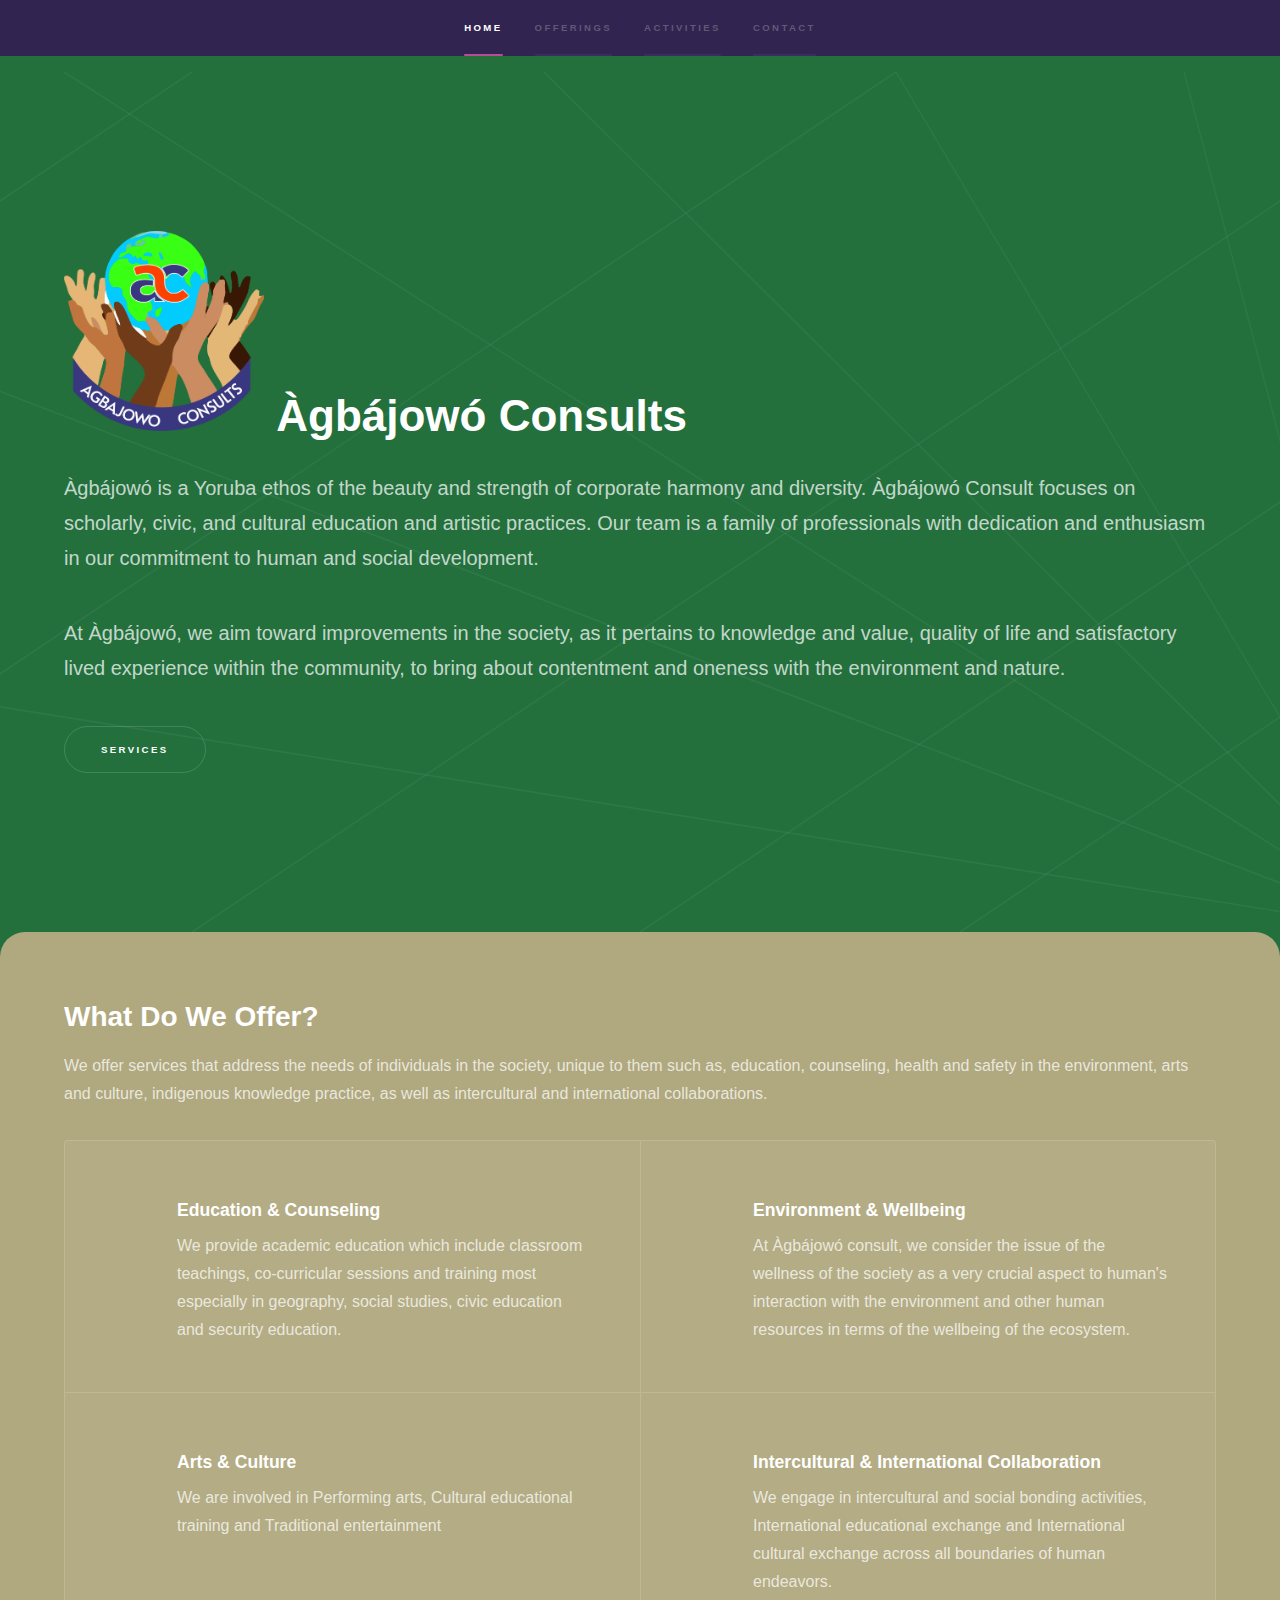
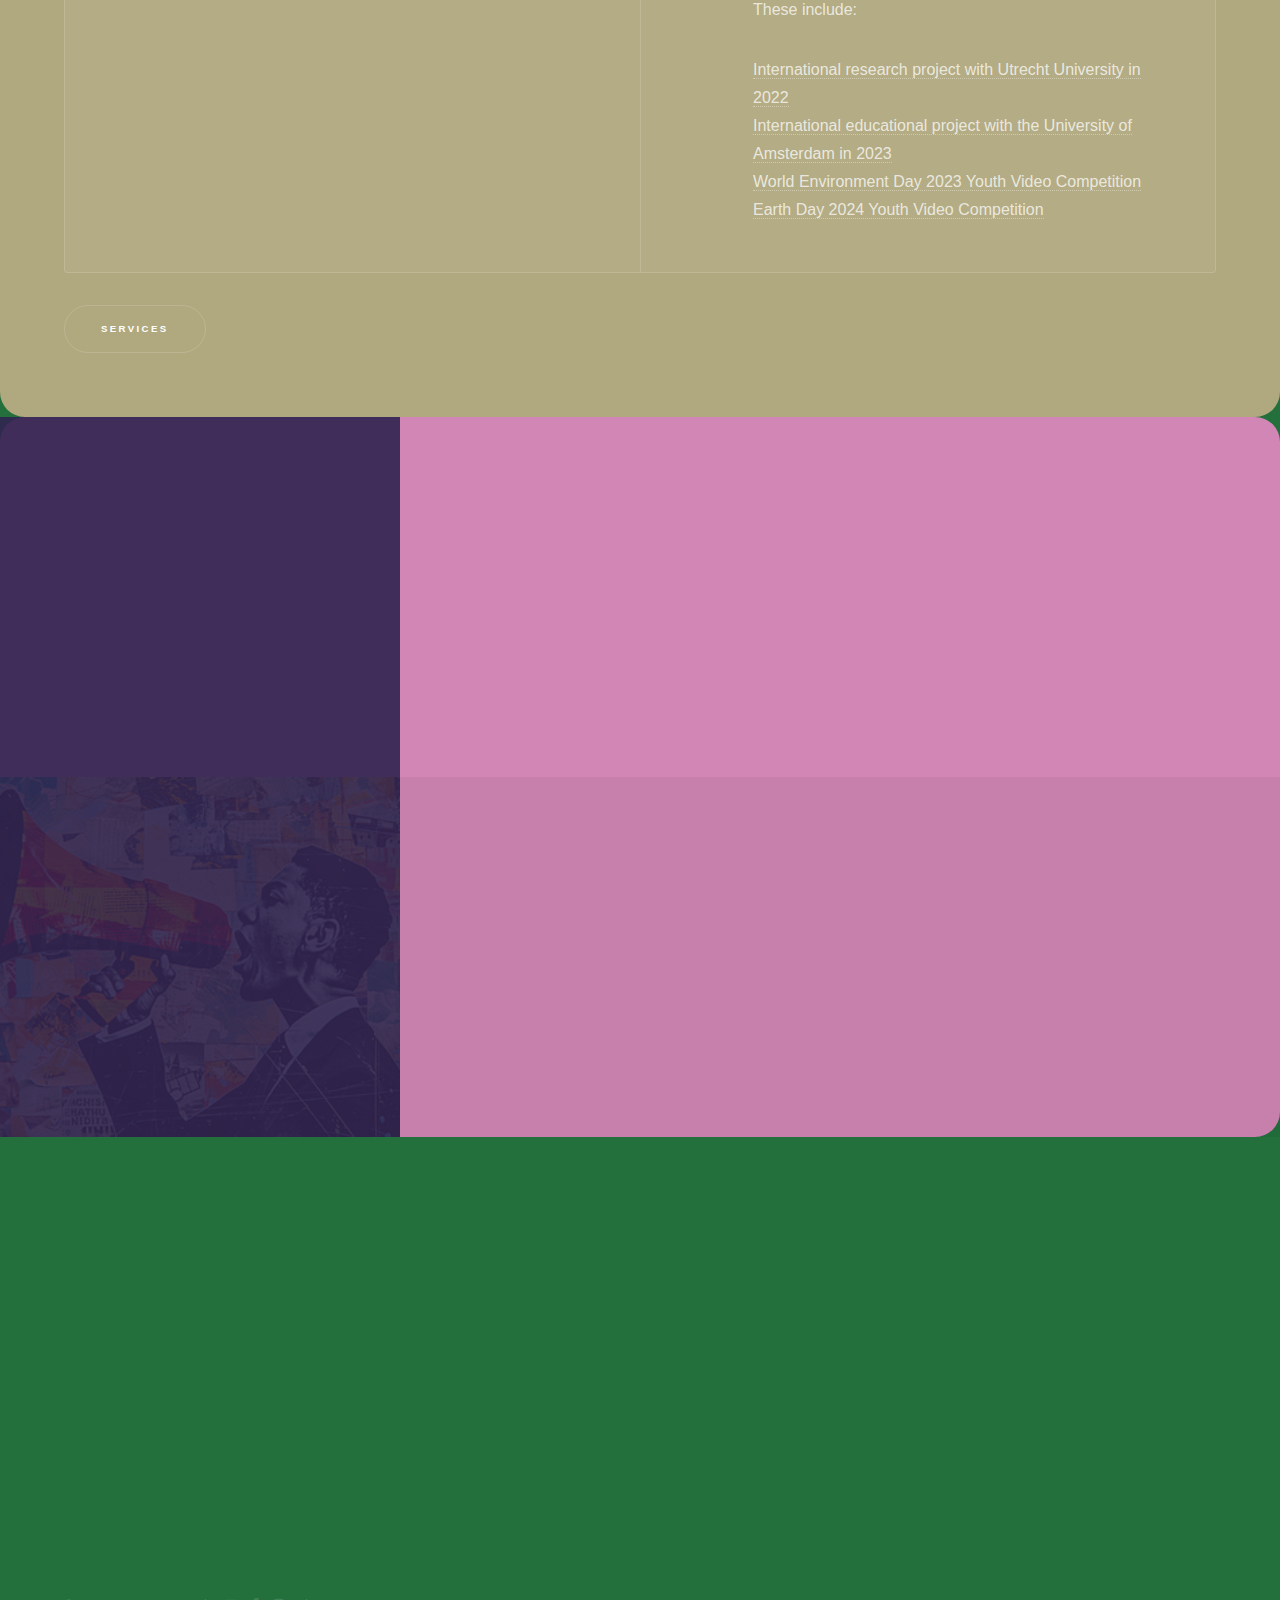
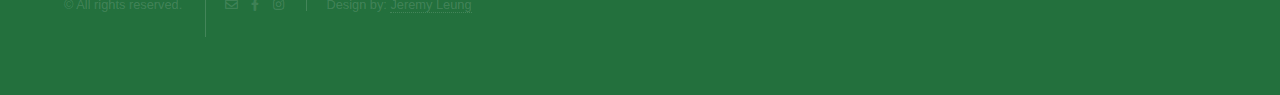
==== commit ab1bef04: "Add files via upload" ====
--- a/index.html
+++ b/index.html
@@ -39,8 +39,8 @@
 				<!-- Intro -->
 					<section id="intro" class="wrapper style1 fullscreen fade-up">
 						<div class="inner">
-						<img src="images/Agbajowo logo.png" sizes="33vw" alt="" data-position="center" />
-							<h1>Àgbájowó Consults</h1>
+						
+							<h1><img src="images/Agbajowo logo.png" sizes="10vw" width="200" height="200" alt="" data-position="top center" /> Àgbájowó Consults</h1>
 							<p>Àgbájowó is a Yoruba ethos of the beauty and strength of corporate harmony and diversity. Àgbájowó Consult focuses on scholarly, civic, and cultural education and artistic practices. 
 								Our team is a family of professionals with dedication and enthusiasm in our commitment to human and social development.</p>
 							<box> <p>At Àgbájowó, we aim toward improvements in the society, as it pertains to knowledge and value, 
@@ -72,7 +72,7 @@
 										in terms of the wellbeing of the ecosystem.</p>
 								</section>
 								<section>
-									<span class="icon solid major fa-paint-roller"></span>
+									<span class="icon solid major fa-drum-steelpan"></span>
 									<h3>Arts & Culture</h3>
 									<p>We are involved in Performing arts, Cultural educational training and Traditional entertainment
 									</p>
@@ -98,27 +98,26 @@
 				<!-- Two -->
 					<section id="two" class="wrapper style3 spotlights">
 						<section>
-							<a href="#" class="image"><img src="images/pic01.jpg" alt="" data-position="center center" /></a>
+							<a href="#" class="image"><img src="images/Agbajowo logo 1.jpg" alt="" data-position="center center" border-radius: 50%;/></a>
 							<div class="content">
 								<div class="inner">
 									<h2>Past Activities</h2>
-									<p>PWe offer services that address the needs of individuals in the society, unique to them such as, education, counseling, health and safety in the environment, 
-										arts and culture, indigenous knowledge practice, as well as intercultural and international collaborations.</p>
-									<ul class="actions">
+									<p>Lorem ipsum dolor sit amet consectetur adipisicing elit. At quae soluta sequi saepe numquam impedit voluptatem veritatis natus maiores, delectus exercitationem dicta corporis explicabo blanditiis necessitatibus vero eum similique quisquam!</p>
+									<!--<ul class="actions">
 										<li><a href="service.html" class="button">Learn more</a></li>
-									</ul>
+									</ul>-->
 								</div>
 							</div>
 						</section>
 						<section>
-							<a href="#" class="image"><img src="images/pic02.jpg" alt="" data-position="top center" /></a>
+							<a href="#" class="image"><img src="images/megaphone.jpg" alt="" data-position="top center" border-radius: 50%;/></a>
 							<div class="content">
 								<div class="inner">
 									<h2>Upcoming Activities</h2>
-									<p>Phasellus convallis elit id ullamcorper pulvinar. Duis aliquam turpis mauris, eu ultricies erat malesuada quis. Aliquam dapibus.</p>
-									<ul class="actions">
-										<li><a href="service.html" class="button">Services</a></li>
-									</ul>
+									<p>Lorem ipsum, dolor sit amet consectetur adipisicing elit. Non, consequatur tempora eum eos debitis porro veniam autem. Impedit reprehenderit recusandae accusamus minima corrupti ab molestias quas iste, facilis ipsam mollitia?</p>
+									<!--<ul class="actions">
+										 <li><a href="service.html" class="button">Services</a></li> 
+									</ul>-->
 								</div>
 							</div>
 						</section>
@@ -139,8 +138,8 @@
 										</li>
 										<li>
 											<h3>Address</h3>
-											<span>9 Odunsi Street, Bariga,<br />
-												Lagos, Nigeria</span>
+											<span><a href="https://maps.app.goo.gl/P7EdjSd6SaHgXD4W7"> 9 Odunsi Street, Bariga,<br />
+												Lagos, Nigeria</a> </span>
 										</li>
 								
 									</ul>
@@ -153,7 +152,7 @@
 										
 										
 											<h3>Phone</h3>
-											<span>+234-803-395-9076</span>
+											<span><a href="https://wa.me/2348033959076">+234-803-395-9076</span>
 										
 											<h3>Social</h3>
 											<ul class="icons">
--- a/assets/css/main.css
+++ b/assets/css/main.css
@@ -96,9 +96,9 @@
 	*, *:before, *:after {
 		box-sizing: inherit;
 	}
-
+    /* Important!! */ 
 	body {
-		background: #7ab696ae;
+		background: #23703d;
 	}
 
 		body.is-preload *, body.is-preload *:before, body.is-preload *:after {
@@ -1799,7 +1799,7 @@
 
 	.box {
 		border-radius: 0.25em;
-		border: solid 1px rgba(255, 255, 255, 0.15);
+		border: solid 1px rgba(12, 1, 1, 0.588);
 		margin-bottom: 2em;
 		padding: 1.5em;
 	}
@@ -2597,6 +2597,7 @@
 			display: block;
 			margin: 0 0 2em 0;
 			width: 100%;
+			object-fit: fill;
 		}
 
 			.image.fit img {
@@ -2612,6 +2613,11 @@
 			.image.main img {
 				width: 100%;
 			}
+			.image.fill {
+				/* Image is scaled to fill the container. */
+				/* Aspect ratio IS NOT maintained */
+				object-fit: fill;
+			  }
 
 /* List */
 
@@ -3209,6 +3215,7 @@
 			padding: 5em 5em 3em 5em ;
 			max-width: 100%;
 			width: 75em;
+			border-radius: 10px
 		}
 
 			@media screen and (max-width: 1680px) {
@@ -3241,26 +3248,44 @@
 
 		.wrapper.style1 {
 			background-color: #23703d;
+			border-radius: 25px
 		}
 
 		.wrapper.style1-alt {
 			background-color: #23703d;
+			/*border-radius: 25px*/
 		}
 
 		.wrapper.style2 {
 			background-color: #b0a87e;
+			border-radius: 25px
+		}
+		.wrapper.style21 {
+			background-color: #8ec0ab;
+			border-radius: 25px
+		}
+		.wrapper.style22 {
+			background-color: #a1c3ce;
+			border-radius: 25px
+		}
+		.wrapper.style23 {
+			background-color: #ae9ec9;
+			border-radius: 25px
 		}
 
 		.wrapper.style2-alt {
 			background-color: #b0a87e;
+			border-radius: 25px
 		}
 
 		.wrapper.style3 {
 			background-color: #d286b6;
+			border-radius: 25px
 		}
 
 		.wrapper.style3-alt {
 			background-color: #953d75;
+			border-radius: 25px
 		}
 
 		.wrapper.fullscreen {
@@ -3277,6 +3302,7 @@
 			-ms-justify-content: center;
 			justify-content: center;
 			min-height: 100vh;
+			/*border-radius: 25px*/
 		}
 
 			body.is-ie .wrapper.fullscreen {
@@ -3373,13 +3399,14 @@
 		background-color: #23703d;
 		cursor: default;
 		padding: 1.75em 2em;
+		
 	}
 
 		#header > .title {
 			border: 0;
 			color: #ffffff;
 			display: block;
-			font-size: 1.25em;
+			font-size: 1.4em;
 			font-weight: bold;
 		}
 
@@ -3472,7 +3499,7 @@
 
 			#sidebar + #wrapper {
 				margin-left: 0;
-				padding-top: 3.5em;
+				padding-top: 4.5em;
 			}
 
 		}
@@ -3737,7 +3764,7 @@
 			-ms-transition: color 0.2s ease;
 			transition: color 0.2s ease;
 			border: 0;
-			color: rgba(255, 255, 255, 0.35);
+			color: rgba(204, 186, 186, 0.35);
 			display: block;
 			font-size: 0.6em;
 			font-weight: bold;
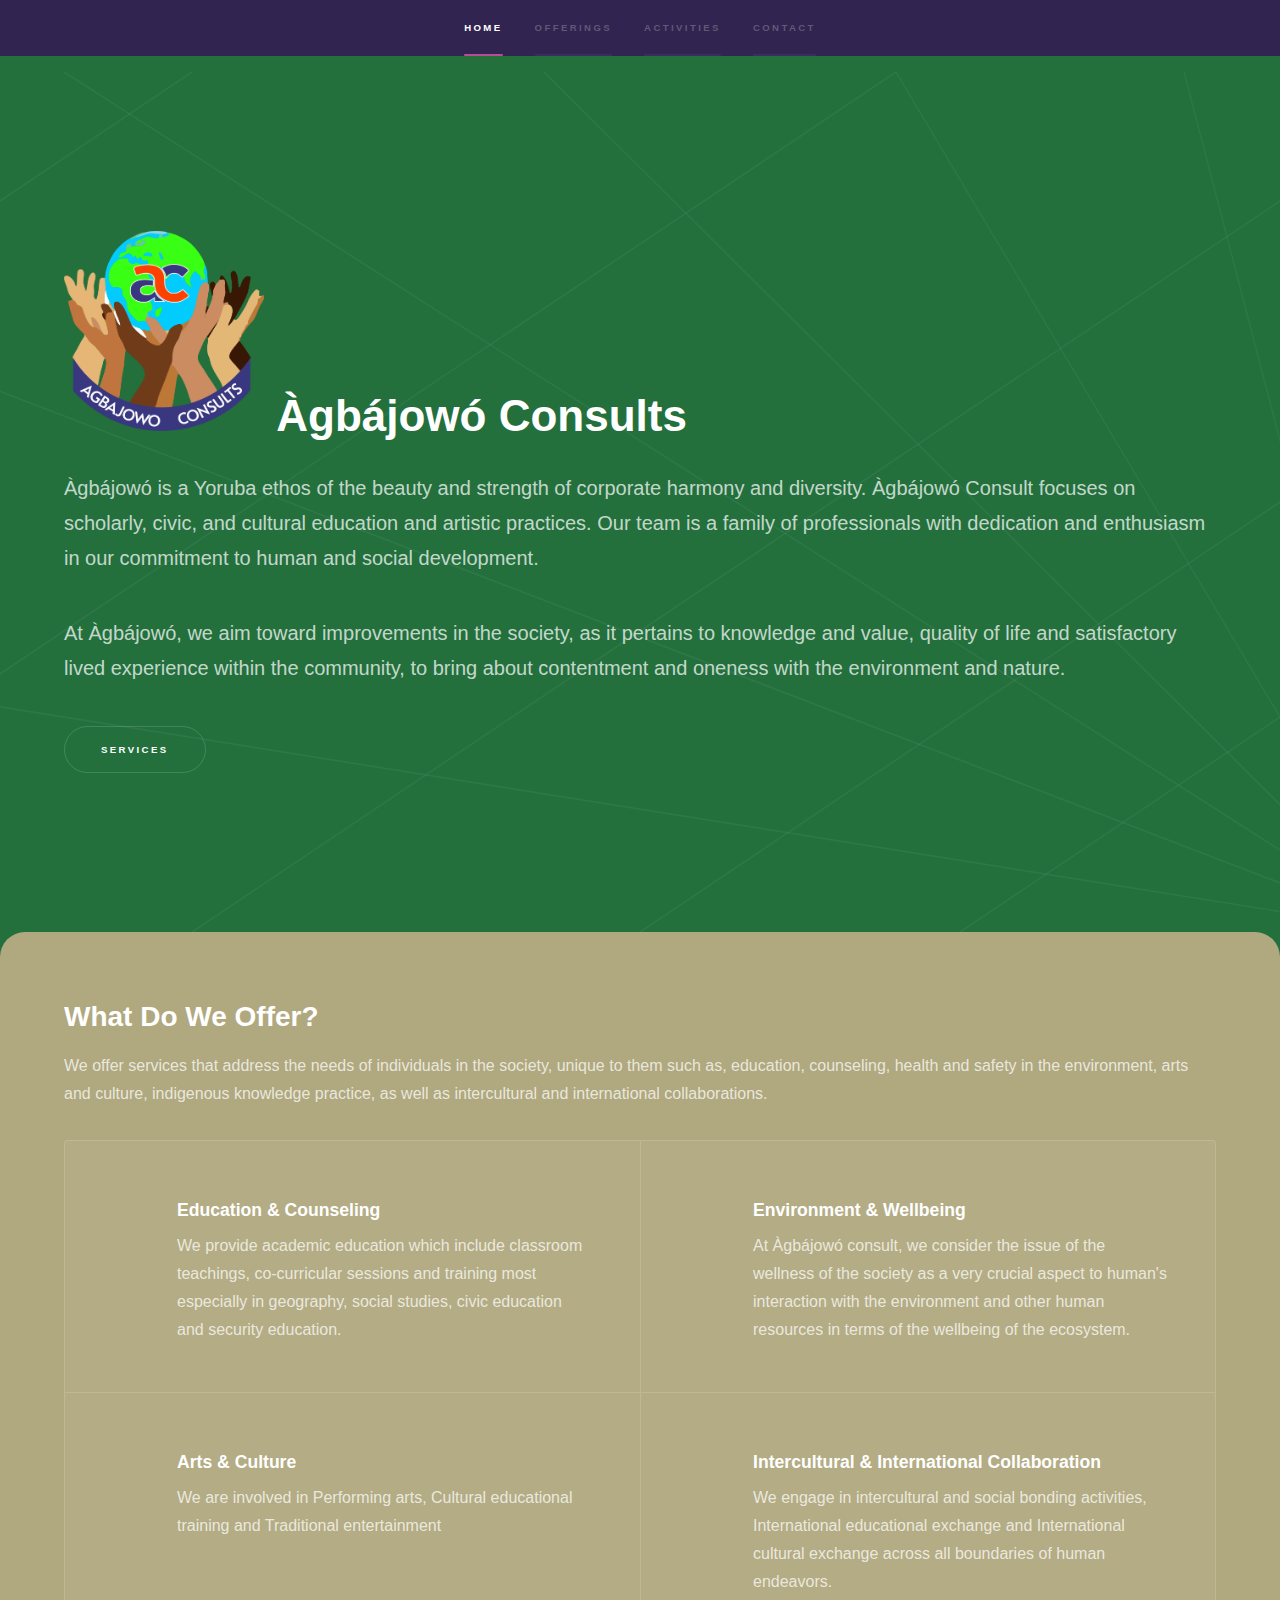
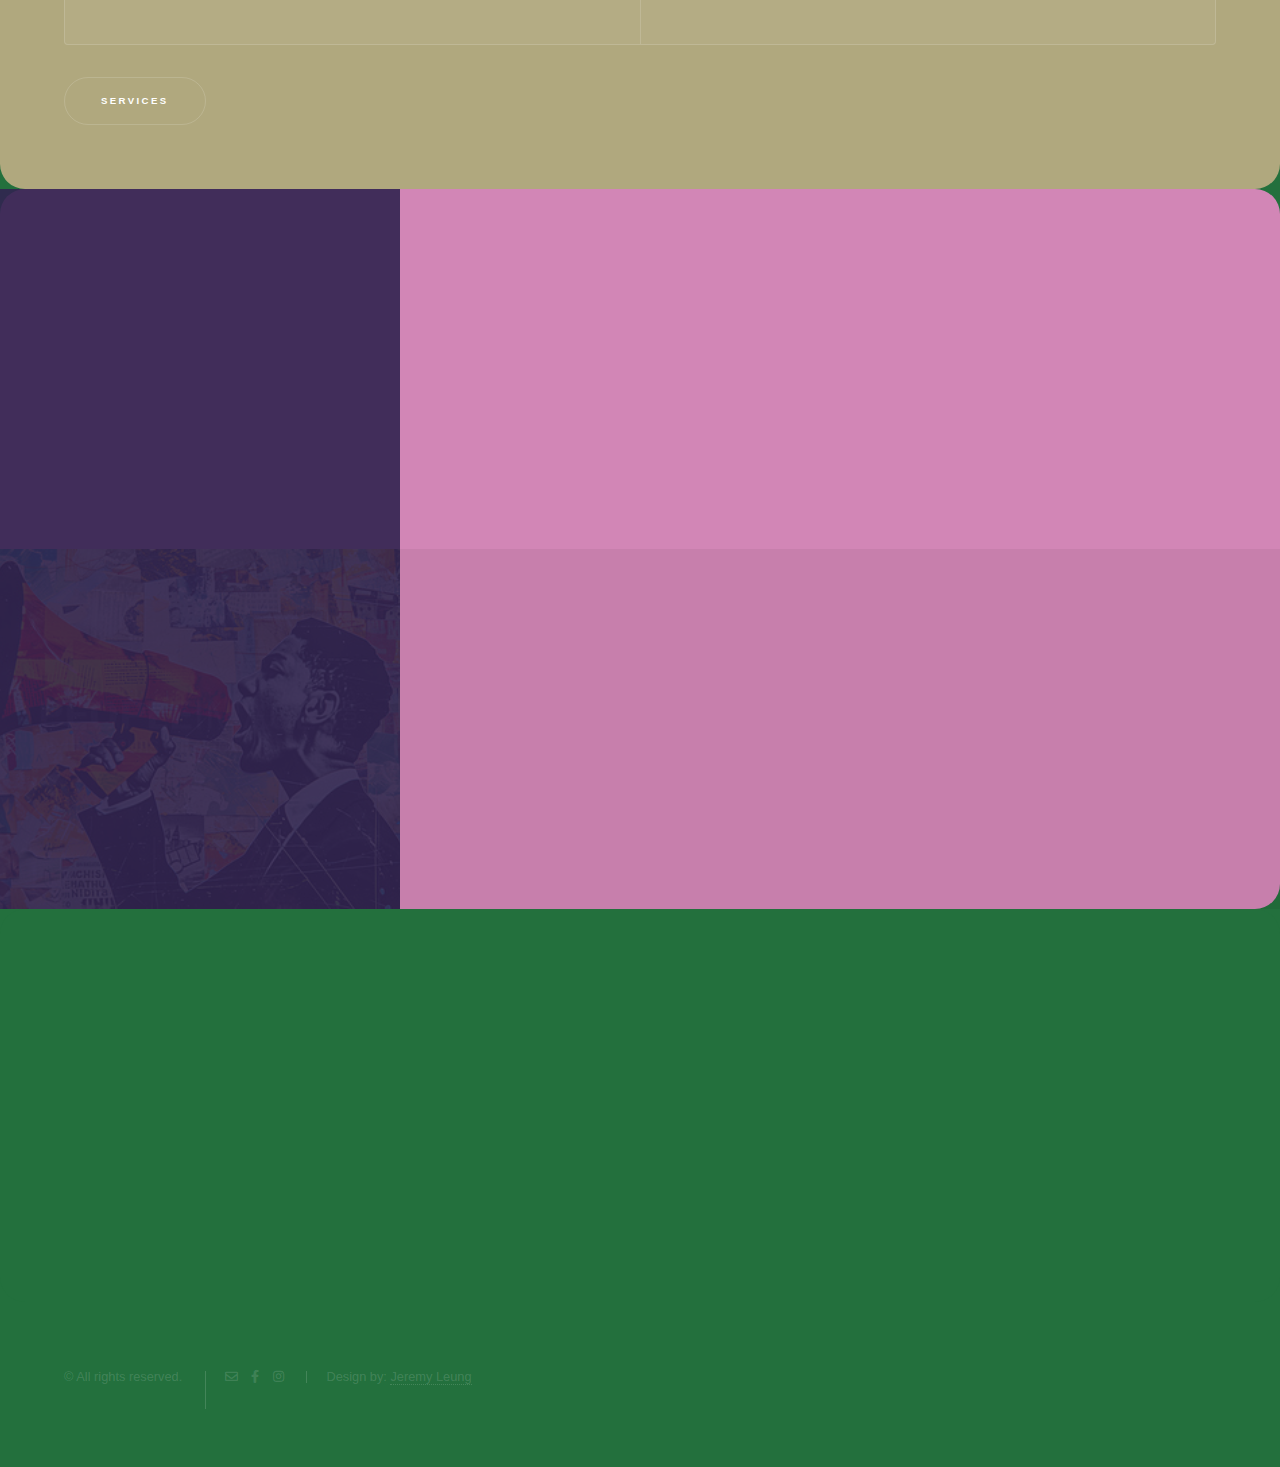
==== commit 4a9b4d11: "Add files via upload" ====
--- a/index.html
+++ b/index.html
@@ -81,12 +81,12 @@
 									<span class="icon solid major fa-handshake"></span>
 									<h3>Intercultural & International Collaboration</h3>
 									<p>We engage in intercultural and social bonding activities, International educational exchange and International cultural exchange across all boundaries of human endeavors. 
-										<br> These include:</p>
+										<!--<br> These include:</p>
 										<p> <a href="https://drumlanguages.sites.uu.nl/education/" >International research project with Utrecht University in 2022</a>
 											<br><a href="https://www.uva.nl/decoloniality-transnationalism-and-afrofuturism-the-dialogue.html?" >International educational project with the University of Amsterdam in 2023</a>
 											<br><a href="https://www.youtube.com/watch?v=WabiyJ3lN2E" >World Environment Day 2023 Youth Video Competition</a>
 											<br><a href="https://www.youtube.com/watch?v=w_batq23wjU" >Earth Day 2024 Youth Video Competition</a>
-										</p>
+										</p>-->
 								</section>
 							</div>
 							<ul class="actions">
@@ -98,7 +98,7 @@
 				<!-- Two -->
 					<section id="two" class="wrapper style3 spotlights">
 						<section>
-							<a href="#" class="image"><img src="images/Agbajowo logo 1.jpg" alt="" data-position="center center" border-radius: 50%;/></a>
+							<a href="#" class="image"><img src="images/Agbajowo logo.png" alt="" data-position="center center" border-radius: 50%;/></a>
 							<div class="content">
 								<div class="inner">
 									<h2>Past Activities</h2>
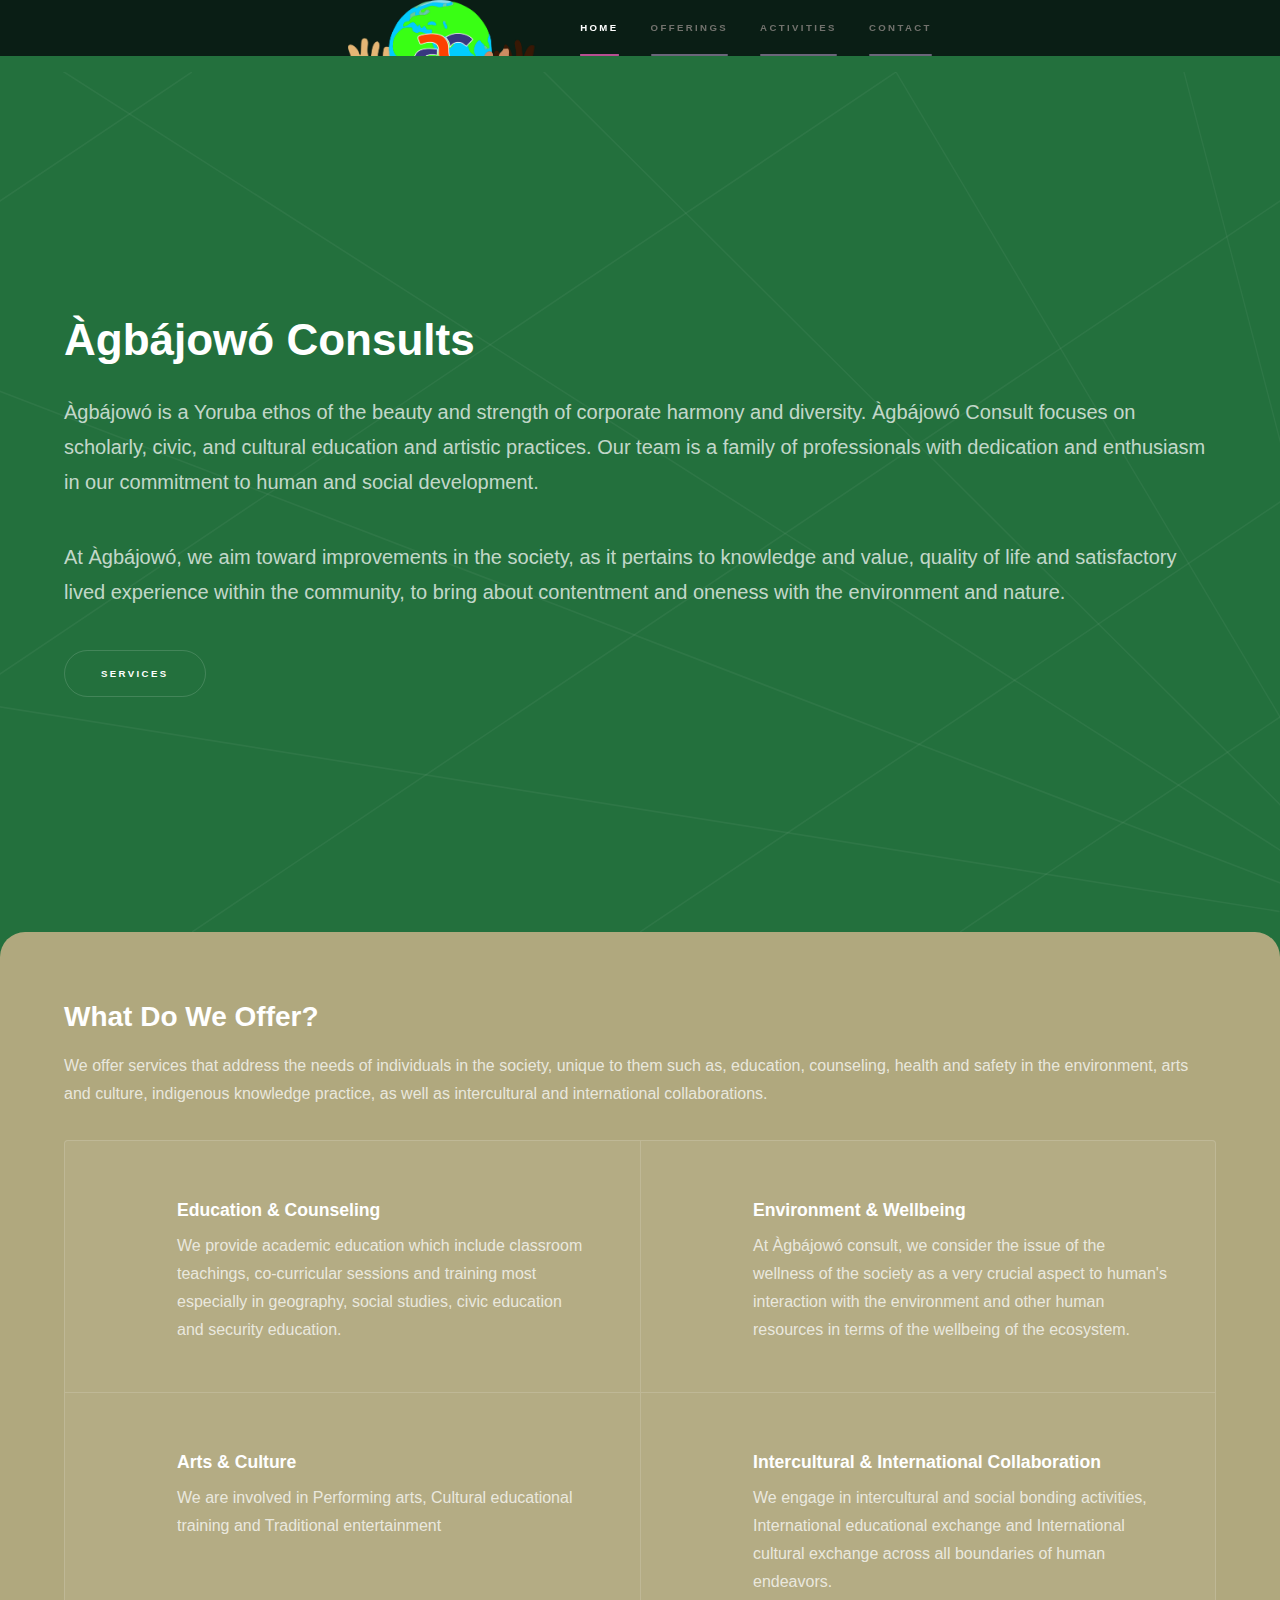
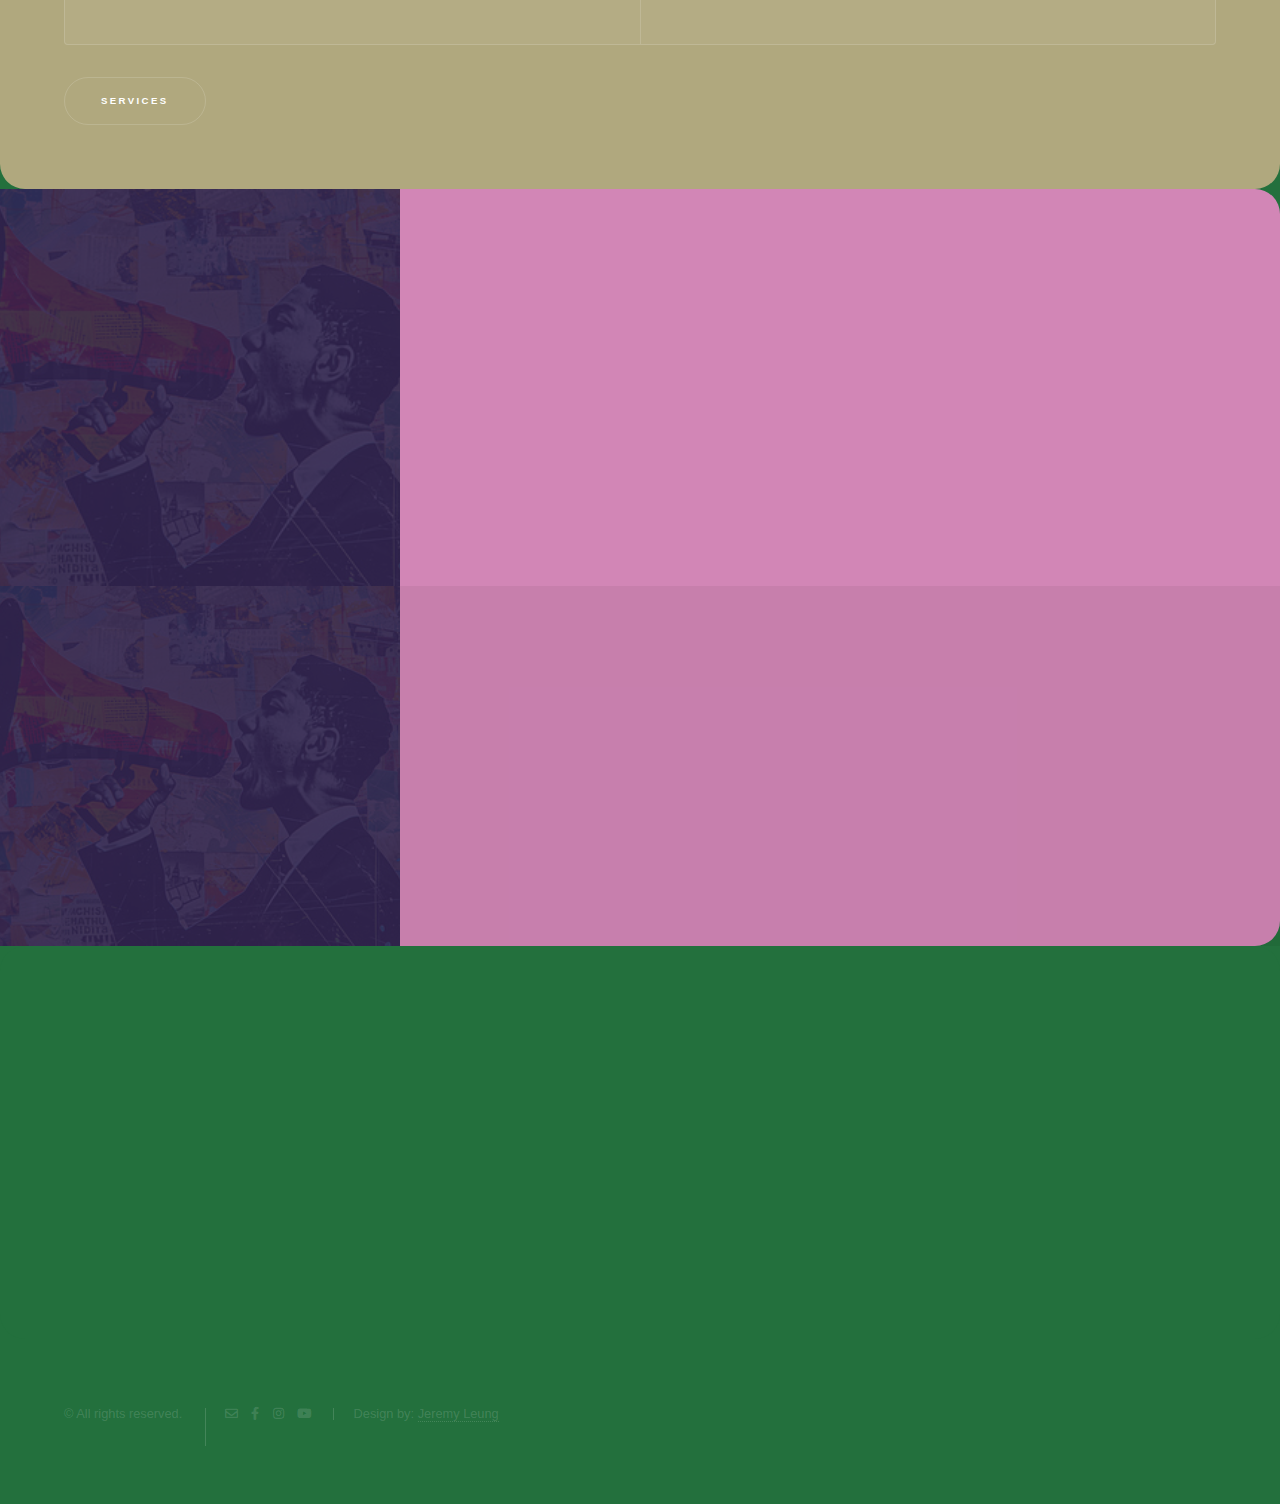
==== commit a3b85e17: "Add files via upload" ====
--- a/index.html
+++ b/index.html
@@ -23,6 +23,7 @@
 				<div class="inner">
 					<nav>
 						<ul>
+							<img src="images/Agbajowo logo.png" sizes="10vw" width="200" height="200" alt="" data-position="top center" />
 							<li><a href="#intro">Home</a></li>
 							<li><a href="#one">Offerings</a></li>
 							<li><a href="#two">Activities</a></li>
@@ -40,7 +41,7 @@
 					<section id="intro" class="wrapper style1 fullscreen fade-up">
 						<div class="inner">
 						
-							<h1><img src="images/Agbajowo logo.png" sizes="10vw" width="200" height="200" alt="" data-position="top center" /> Àgbájowó Consults</h1>
+							<h1> Àgbájowó Consults</h1>
 							<p>Àgbájowó is a Yoruba ethos of the beauty and strength of corporate harmony and diversity. Àgbájowó Consult focuses on scholarly, civic, and cultural education and artistic practices. 
 								Our team is a family of professionals with dedication and enthusiasm in our commitment to human and social development.</p>
 							<box> <p>At Àgbájowó, we aim toward improvements in the society, as it pertains to knowledge and value, 
@@ -72,7 +73,7 @@
 										in terms of the wellbeing of the ecosystem.</p>
 								</section>
 								<section>
-									<span class="icon solid major fa-drum-steelpan"></span>
+									<span class="icon solid major fa-drum"></span>
 									<h3>Arts & Culture</h3>
 									<p>We are involved in Performing arts, Cultural educational training and Traditional entertainment
 									</p>
@@ -98,11 +99,33 @@
 				<!-- Two -->
 					<section id="two" class="wrapper style3 spotlights">
 						<section>
-							<a href="#" class="image"><img src="images/Agbajowo logo.png" alt="" data-position="center center" border-radius: 50%;/></a>
+							<a href="#" class="image"><img src="images/megaphone.jpg" alt="" data-position="top center" border-radius: 50%; filter:blur(10px)/></a>
 							<div class="content">
 								<div class="inner">
 									<h2>Past Activities</h2>
-									<p>Lorem ipsum dolor sit amet consectetur adipisicing elit. At quae soluta sequi saepe numquam impedit voluptatem veritatis natus maiores, delectus exercitationem dicta corporis explicabo blanditiis necessitatibus vero eum similique quisquam!</p>
+									<table style="width: auto;">
+										<tr>
+											<td> </td>
+											<td><a href="service.html#intro">Education & Counseling</a></td>
+										</tr>
+										<tr>
+											<td> </td>
+											<td><a href="service.html#one">Environment & Wellbeing</a></td>
+										</tr>
+										<tr>
+											<td> </td>
+											<td><a href="service.html#two">Arts & Culture</a></td>
+										</tr>
+										<tr>
+											<td> </td>
+											<td><a href="service.html#three">Intercultural & International Collaboration</a></td>
+										</tr>
+									</table>
+		
+									<!--<p><a href="service.html#intro">Education & Counseling</a></p>
+									<p><a href="service.html#one">Environment & Wellbeing</a></p>
+									<p><a href="service.html#two">Arts & Culture</a></p>
+									<p><a href="service.html#three">Intercultural & International Collaboration</a></p>-->
 									<!--<ul class="actions">
 										<li><a href="service.html" class="button">Learn more</a></li>
 									</ul>-->
@@ -114,7 +137,7 @@
 							<div class="content">
 								<div class="inner">
 									<h2>Upcoming Activities</h2>
-									<p>Lorem ipsum, dolor sit amet consectetur adipisicing elit. Non, consequatur tempora eum eos debitis porro veniam autem. Impedit reprehenderit recusandae accusamus minima corrupti ab molestias quas iste, facilis ipsam mollitia?</p>
+									<p>To be Announced</p>
 									<!--<ul class="actions">
 										 <li><a href="service.html" class="button">Services</a></li> 
 									</ul>-->
@@ -147,7 +170,7 @@
 								<section>
 									
 											<h3>Email</h3>
-											<a href="mailto:edwardoludee@gmail.com">edwardoludee@gmail.com</a>
+											<a href="mailto:agbajowoconsult@gmail.com">agbajowoconsult@gmail.com</a>
 										
 										
 										
@@ -158,6 +181,7 @@
 											<ul class="icons">
 												<li><a href="https://www.facebook.com/share/KQYxYAKXtNSf1mH6/" class="icon brands fa-facebook-f"><span class="label">Facebook</span></a></li>
 												<li><a href="https://www.instagram.com/agbajowo_consult/" class="icon brands fa-instagram"><span class="label">Instagram</span></a></li>
+												<li><a href="https://www.youtube.com/@%C3%80GB%C3%81J%E1%BB%8CW%E1%BB%8C%CC%81CONSULT" class="icon brands fa-youtube"><span class="label">youtube</span></a></li>
 												
 											</ul>
 										</li>
@@ -176,10 +200,10 @@
 					<ul class="menu">
 						<li>&copy; All rights reserved.</li>
 						<li><ul class="icons">
-							<li><a href="mailto:edwardoludee@gmail.com" class="icon fa-envelope"><span class="label"></a></li>
+							<li><a href="mailto:agbajowoconsult@gmail.com" class="icon fa-envelope"><span class="label"></a></li>
 							<li><a href="https://www.facebook.com/share/KQYxYAKXtNSf1mH6/" class="icon brands fa-facebook-f"><span class="label"></span></a></li>
 							<li><a href="https://www.instagram.com/agbajowo_consult/" class="icon brands fa-instagram"><span class="label"></span></a></li>
-							
+							<li><a href="https://www.youtube.com/@%C3%80GB%C3%81J%E1%BB%8CW%E1%BB%8C%CC%81CONSULT" class="icon brands fa-youtube"><span class="label">youtube</span></a></li>
 						</ul></li>
 						<li>Design by: <a href="https://linktr.ee/sostenuto">Jeremy Leung</a></li>
 					</ul>
--- a/assets/css/main.css
+++ b/assets/css/main.css
@@ -69,6 +69,11 @@
 	-webkit-appearance: none;
 	-ms-appearance: none;
 	appearance: none;
+}
+
+iframe {
+	border-radius: 3%;
+	/*display: block;*/
 }
 
 /* Basic */
@@ -2597,7 +2602,7 @@
 			display: block;
 			margin: 0 0 2em 0;
 			width: 100%;
-			object-fit: fill;
+			object-fit: contain;
 		}
 
 			.image.fit img {
@@ -3507,7 +3512,8 @@
 		@media screen and (max-width: 736px) {
 
 			#sidebar + #wrapper {
-				padding-top: 0;
+				padding-top: 2em;
+				padding-bottom: 2em;
 			}
 
 		}
@@ -3551,7 +3557,7 @@
 
 	#sidebar {
 		padding: 2.5em 2.5em 0.5em 2.5em ;
-		background: #312450;
+		background: #020107bc;
 		cursor: default;
 		height: 100vh;
 		left: 0;
@@ -3764,7 +3770,7 @@
 			-ms-transition: color 0.2s ease;
 			transition: color 0.2s ease;
 			border: 0;
-			color: rgba(204, 186, 186, 0.35);
+			color: rgba(204, 186, 186, 0.537);
 			display: block;
 			font-size: 0.6em;
 			font-weight: bold;
@@ -3788,7 +3794,7 @@
 			}
 
 			#sidebar nav a:before {
-				background: #3c2c62;
+				background: #6b657a;
 			}
 
 			#sidebar nav a:after {
@@ -3804,7 +3810,7 @@
 			}
 
 			#sidebar nav a:hover {
-				color: rgba(255, 255, 255, 0.55);
+				color: rgba(255, 255, 255, 0.726);
 			}
 
 			#sidebar nav a.active {
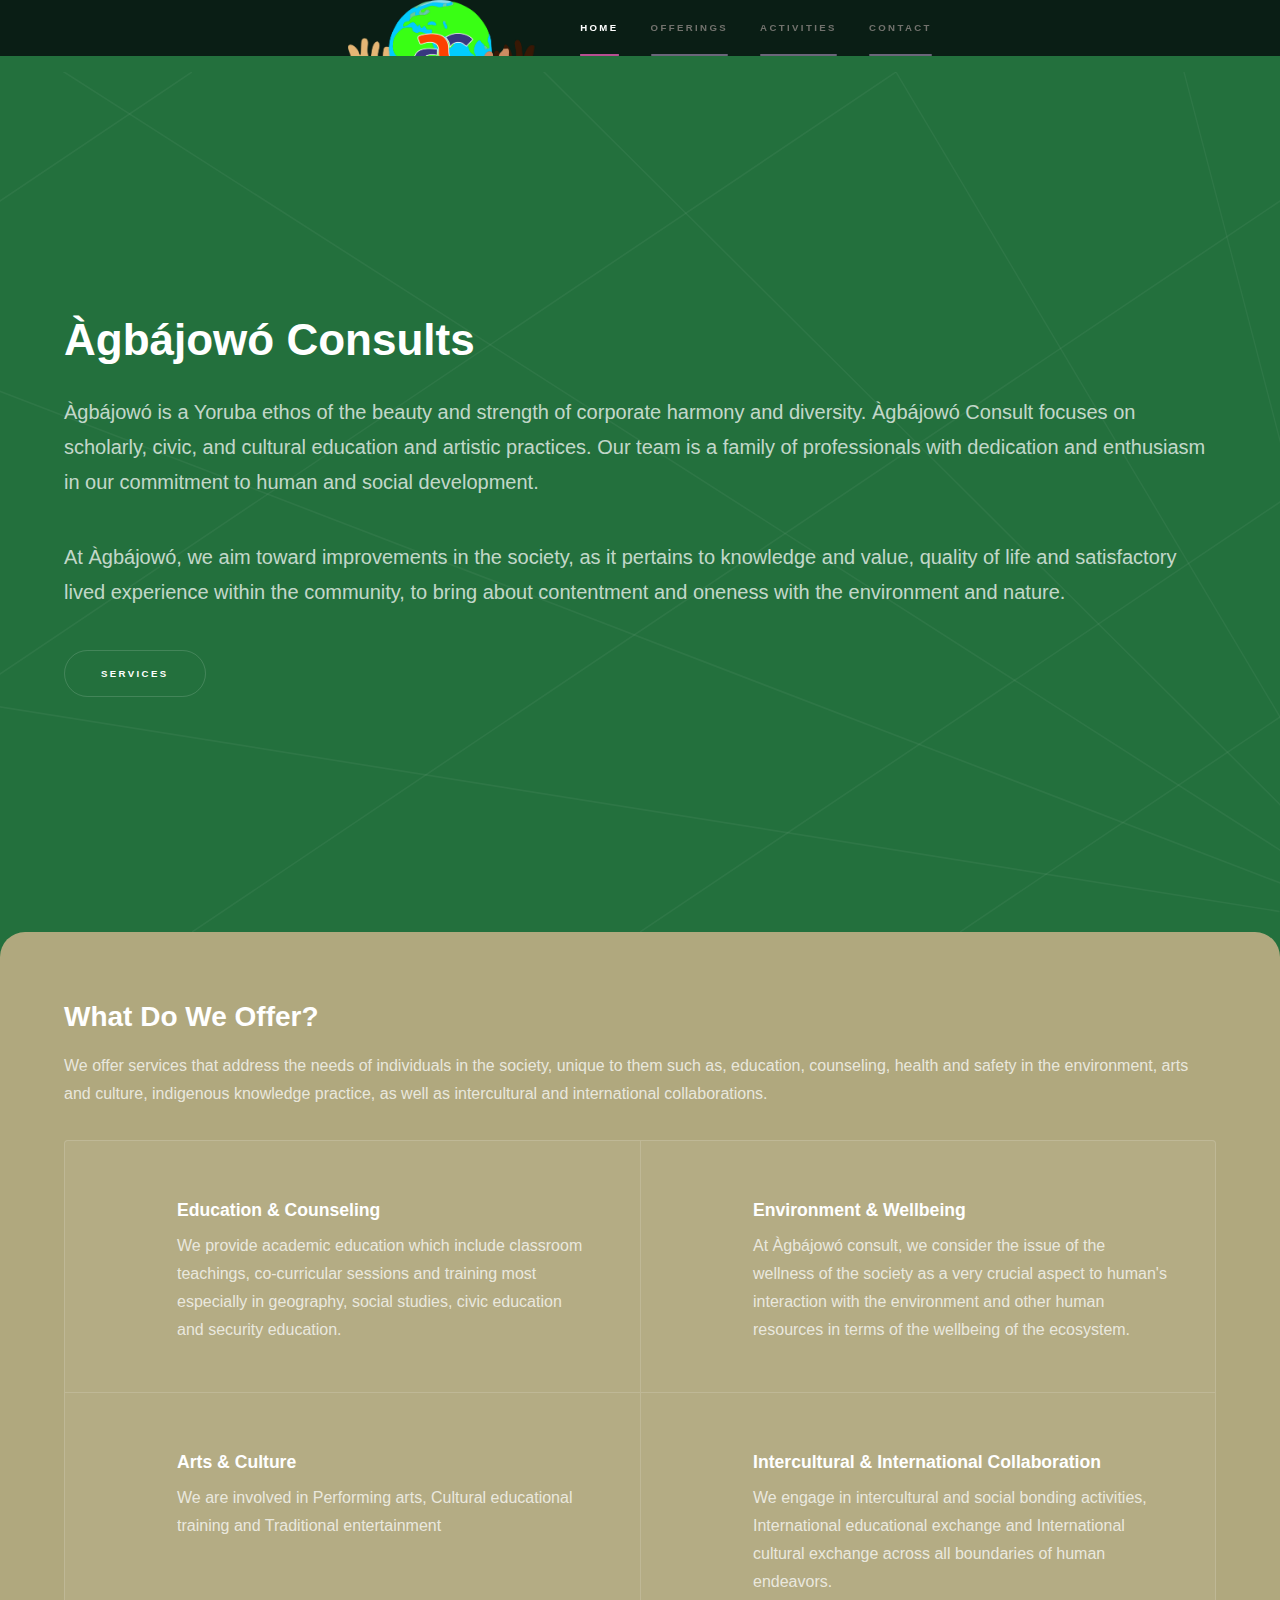
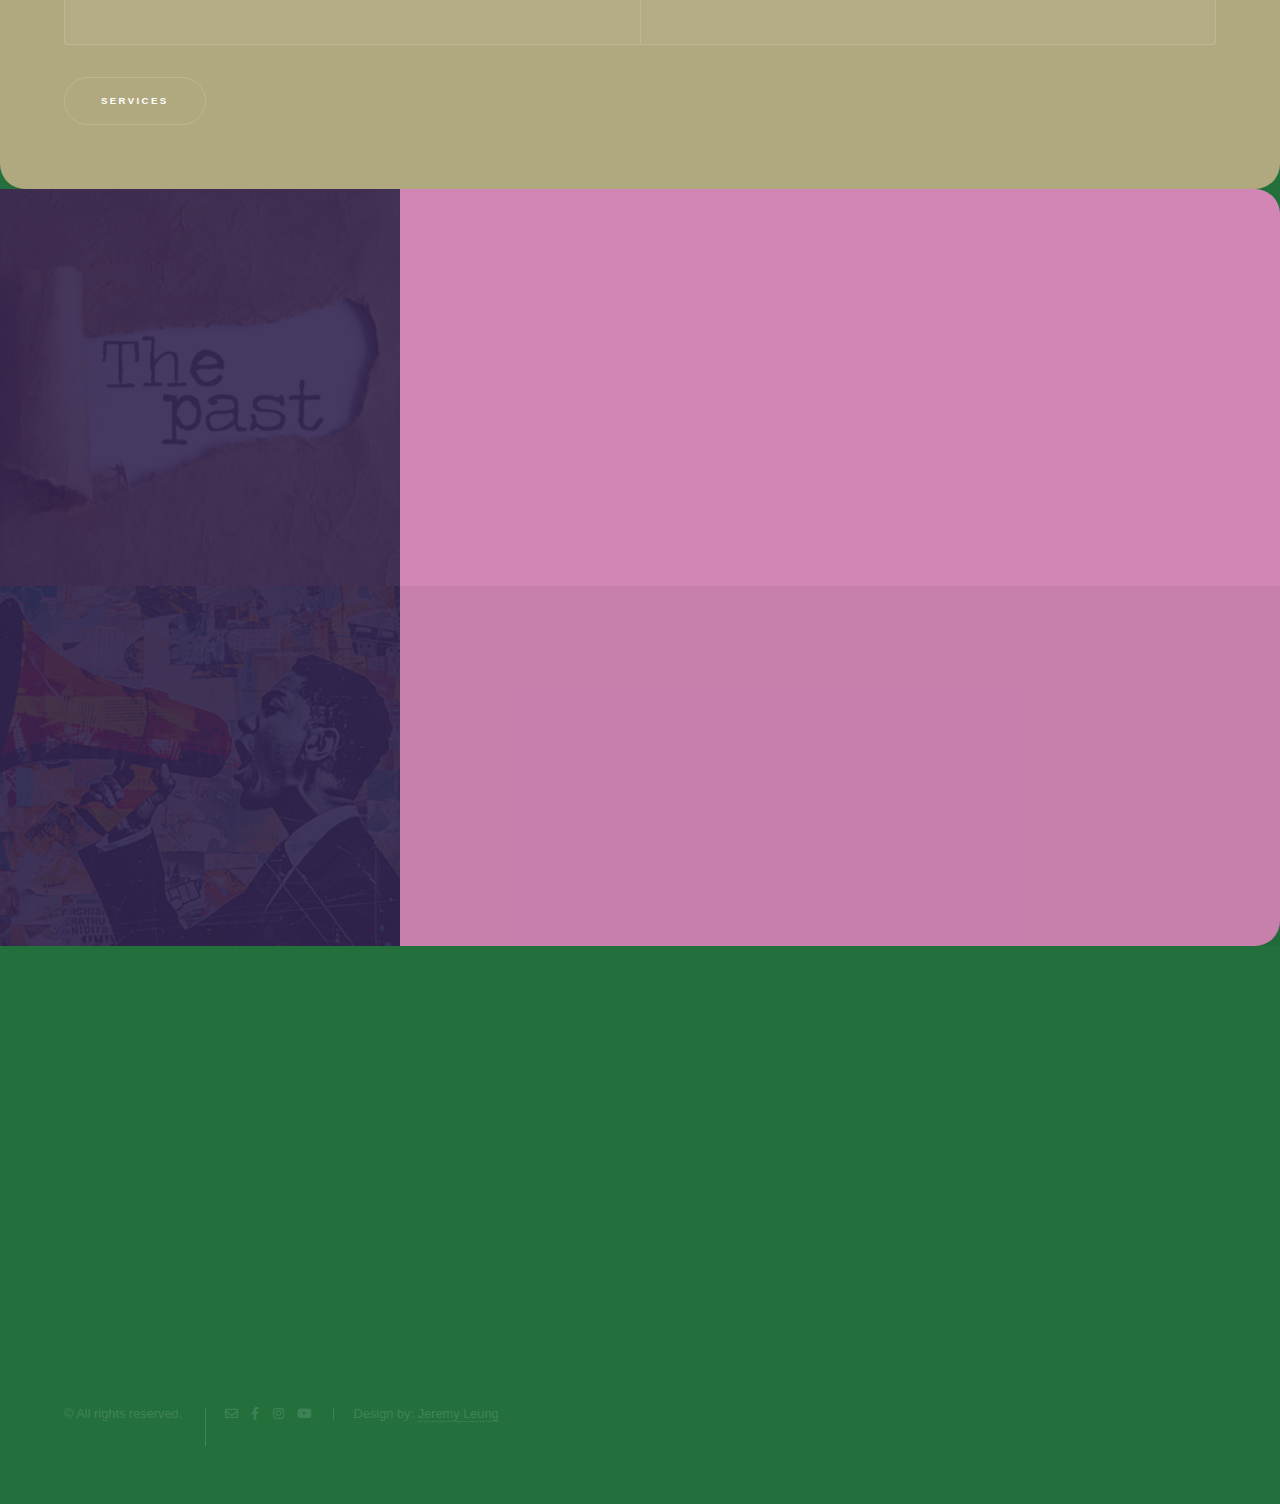
==== commit e6fea0ad: "Add files via upload" ====
--- a/index.html
+++ b/index.html
@@ -99,7 +99,7 @@
 				<!-- Two -->
 					<section id="two" class="wrapper style3 spotlights">
 						<section>
-							<a href="#" class="image"><img src="images/megaphone.jpg" alt="" data-position="top center" border-radius: 50%; filter:blur(10px)/></a>
+							<a href="#" class="image"><img src="images/Past.jpg" alt="" data-position="top center" border-radius: 50%; /></a>
 							<div class="content">
 								<div class="inner">
 									<h2>Past Activities</h2>
